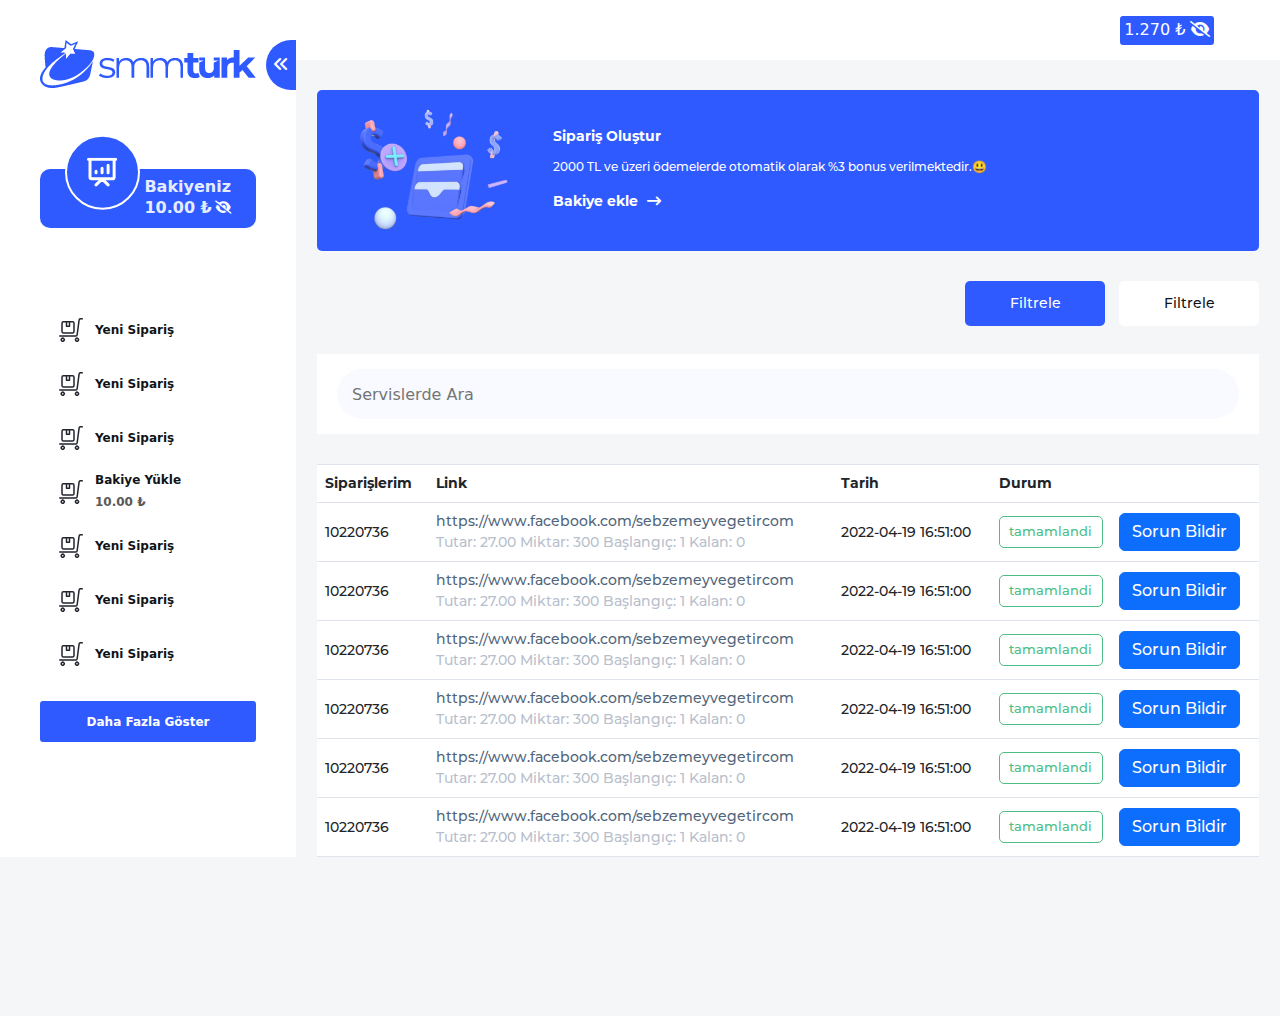
==== dashboard_siparisler.html @ 7749511c "fin" ====
<!DOCTYPE html>
<html lang="en">
<head>
    <meta charset="UTF-8">
    <meta http-equiv="X-UA-Compatible" content="IE=edge">
    <meta name="viewport" content="width=device-width, initial-scale=1.0">
    <title>Document</title>
    <link href="https://cdn.jsdelivr.net/npm/bootstrap@5.2.0-beta1/dist/css/bootstrap.min.css" rel="stylesheet" />
    <link rel="stylesheet" href="assets/css/dashboard.css" />

    
    <link rel="preconnect" href="https://fonts.googleapis.com">
    <link rel="preconnect" href="https://fonts.gstatic.com" crossorigin>
    <link href="https://fonts.googleapis.com/css2?family=Montserrat:wght@100;400;500;600;700&display=swap" rel="stylesheet">

    <link rel="stylesheet" href="https://cdnjs.cloudflare.com/ajax/libs/font-awesome/6.1.1/css/all.min.css">
</head>
<body>
    <main>
        <div class="sidebar">
            <div class="logoDiv">
              <div class="imgDiv">
                <img class="bigLogo" src="./assets/img/Group 627.png" />
                <img class="smallLogo sidebarHidden" src="./assets/img/Path 2943.png">
              </div>
              <div>
                <button class="closeOpenSidebarBTN"><i class="fa-solid fa-angles-left"></i></button>
              </div>
            </div>
            <div class="sidebarContent">
              <div class="balance">
                <div class="icon">
                  <svg
                    xmlns="http://www.w3.org/2000/svg"
                    width="30.154"
                    height="29.267"
                    viewBox="0 0 30.154 29.267"
                  >
                    <path
                      id="svg8"
                      d="M10.543,17.577V16.069m6.034,1.509V13.051m6.034,4.526V10.034M10.543,29.646l6.034-6.034,6.034,6.034M3,4H30.154M4.509,4H28.646V22.1a1.509,1.509,0,0,1-1.509,1.509H6.017A1.509,1.509,0,0,1,4.509,22.1Z"
                      transform="translate(-1.5 -2.5)"
                      fill="none"
                      stroke="#fff"
                      stroke-linecap="round"
                      stroke-linejoin="round"
                      stroke-width="3"
                    />
                  </svg>
                </div>
                <div class="balanceText">
                  <h4>Bakiyeniz</h4>
                  <div class="balanceNumberDiv">
                    <p class="balanceTextMain"><span>10.00</span> ₺</p>
                    <button class="hiddenShowBalanceBTN"><i class="fa-solid fa-eye-slash"></i></button>
                  </div>
                </div>
              </div>
              <div class="sidebarList">
                <ul>
                  <li>
                    <a href="#">
                      <div class="icon">
                        <svg
                          xmlns="http://www.w3.org/2000/svg"
                          width="24"
                          height="24"
                          viewBox="0 0 24 24"
                        >
                          <path
                            id="siparislerim"
                            d="M21.591,22.161a2.249,2.249,0,1,1-3.18,0A2.247,2.247,0,0,1,21.591,22.161Zm-14.25,0a2.249,2.249,0,1,1-3.18,0A2.247,2.247,0,0,1,7.34,22.161ZM19.47,23.22a.751.751,0,1,0,1.148.105l-.087-.105-.1-.086A.751.751,0,0,0,19.47,23.22Zm-14.25,0a.751.751,0,1,0,1.148.105L6.28,23.22l-.1-.086a.751.751,0,0,0-.957.086ZM25.251,2a.75.75,0,0,1,.135,1.488l-.135.012H23.568a.751.751,0,0,0-.719.533l-.026.12-1.91,14.639a2.252,2.252,0,0,1-2.021,1.95l-.21.009H2.75a.75.75,0,0,1-.135-1.488l.135-.012H18.684a.749.749,0,0,0,.717-.533l.027-.12L21.336,3.959a2.253,2.253,0,0,1,2.022-1.95L23.568,2h1.683ZM15.5,5a2.251,2.251,0,0,1,2.25,2.25V15.5a2.251,2.251,0,0,1-2.25,2.25h-9A2.251,2.251,0,0,1,4.25,15.5V7.25A2.251,2.251,0,0,1,6.5,5Zm0,1.5H13.249v3.75a.751.751,0,0,1-.615.738L12.5,11h-3a.75.75,0,0,1-.75-.75V6.5H6.5a.751.751,0,0,0-.738.615L5.75,7.25V15.5a.75.75,0,0,0,.75.75h9a.75.75,0,0,0,.75-.75V7.25A.75.75,0,0,0,15.5,6.5Zm-3.75,0h-1.5v3h1.5Z"
                            transform="translate(-2 -2)"
                            fill="#23252e"
                          />
                        </svg>
                      </div>
                      <div class="text">
                        <p>Yeni Sipariş</p>
                      </div>
                    </a>
                  </li>
                  <li>
                    <a href="#">
                      <div class="icon">
                        <svg
                          xmlns="http://www.w3.org/2000/svg"
                          width="24"
                          height="24"
                          viewBox="0 0 24 24"
                        >
                          <path
                            id="siparislerim"
                            d="M21.591,22.161a2.249,2.249,0,1,1-3.18,0A2.247,2.247,0,0,1,21.591,22.161Zm-14.25,0a2.249,2.249,0,1,1-3.18,0A2.247,2.247,0,0,1,7.34,22.161ZM19.47,23.22a.751.751,0,1,0,1.148.105l-.087-.105-.1-.086A.751.751,0,0,0,19.47,23.22Zm-14.25,0a.751.751,0,1,0,1.148.105L6.28,23.22l-.1-.086a.751.751,0,0,0-.957.086ZM25.251,2a.75.75,0,0,1,.135,1.488l-.135.012H23.568a.751.751,0,0,0-.719.533l-.026.12-1.91,14.639a2.252,2.252,0,0,1-2.021,1.95l-.21.009H2.75a.75.75,0,0,1-.135-1.488l.135-.012H18.684a.749.749,0,0,0,.717-.533l.027-.12L21.336,3.959a2.253,2.253,0,0,1,2.022-1.95L23.568,2h1.683ZM15.5,5a2.251,2.251,0,0,1,2.25,2.25V15.5a2.251,2.251,0,0,1-2.25,2.25h-9A2.251,2.251,0,0,1,4.25,15.5V7.25A2.251,2.251,0,0,1,6.5,5Zm0,1.5H13.249v3.75a.751.751,0,0,1-.615.738L12.5,11h-3a.75.75,0,0,1-.75-.75V6.5H6.5a.751.751,0,0,0-.738.615L5.75,7.25V15.5a.75.75,0,0,0,.75.75h9a.75.75,0,0,0,.75-.75V7.25A.75.75,0,0,0,15.5,6.5Zm-3.75,0h-1.5v3h1.5Z"
                            transform="translate(-2 -2)"
                            fill="#23252e"
                          />
                        </svg>
                      </div>
                      <div class="text">
                        <p>Yeni Sipariş</p>
                      </div>
                    </a>
                  </li>
                  <li>
                    <a href="#">
                      <div class="icon">
                        <svg
                          xmlns="http://www.w3.org/2000/svg"
                          width="24"
                          height="24"
                          viewBox="0 0 24 24"
                        >
                          <path
                            id="siparislerim"
                            d="M21.591,22.161a2.249,2.249,0,1,1-3.18,0A2.247,2.247,0,0,1,21.591,22.161Zm-14.25,0a2.249,2.249,0,1,1-3.18,0A2.247,2.247,0,0,1,7.34,22.161ZM19.47,23.22a.751.751,0,1,0,1.148.105l-.087-.105-.1-.086A.751.751,0,0,0,19.47,23.22Zm-14.25,0a.751.751,0,1,0,1.148.105L6.28,23.22l-.1-.086a.751.751,0,0,0-.957.086ZM25.251,2a.75.75,0,0,1,.135,1.488l-.135.012H23.568a.751.751,0,0,0-.719.533l-.026.12-1.91,14.639a2.252,2.252,0,0,1-2.021,1.95l-.21.009H2.75a.75.75,0,0,1-.135-1.488l.135-.012H18.684a.749.749,0,0,0,.717-.533l.027-.12L21.336,3.959a2.253,2.253,0,0,1,2.022-1.95L23.568,2h1.683ZM15.5,5a2.251,2.251,0,0,1,2.25,2.25V15.5a2.251,2.251,0,0,1-2.25,2.25h-9A2.251,2.251,0,0,1,4.25,15.5V7.25A2.251,2.251,0,0,1,6.5,5Zm0,1.5H13.249v3.75a.751.751,0,0,1-.615.738L12.5,11h-3a.75.75,0,0,1-.75-.75V6.5H6.5a.751.751,0,0,0-.738.615L5.75,7.25V15.5a.75.75,0,0,0,.75.75h9a.75.75,0,0,0,.75-.75V7.25A.75.75,0,0,0,15.5,6.5Zm-3.75,0h-1.5v3h1.5Z"
                            transform="translate(-2 -2)"
                            fill="#23252e"
                          />
                        </svg>
                      </div>
                      <div class="text">
                        <p>Yeni Sipariş</p>
                      </div>
                    </a>
                  </li>
                  <li>
                    <a href="#">
                      <div class="icon">
                        <svg
                          xmlns="http://www.w3.org/2000/svg"
                          width="24"
                          height="24"
                          viewBox="0 0 24 24"
                        >
                          <path
                            id="siparislerim"
                            d="M21.591,22.161a2.249,2.249,0,1,1-3.18,0A2.247,2.247,0,0,1,21.591,22.161Zm-14.25,0a2.249,2.249,0,1,1-3.18,0A2.247,2.247,0,0,1,7.34,22.161ZM19.47,23.22a.751.751,0,1,0,1.148.105l-.087-.105-.1-.086A.751.751,0,0,0,19.47,23.22Zm-14.25,0a.751.751,0,1,0,1.148.105L6.28,23.22l-.1-.086a.751.751,0,0,0-.957.086ZM25.251,2a.75.75,0,0,1,.135,1.488l-.135.012H23.568a.751.751,0,0,0-.719.533l-.026.12-1.91,14.639a2.252,2.252,0,0,1-2.021,1.95l-.21.009H2.75a.75.75,0,0,1-.135-1.488l.135-.012H18.684a.749.749,0,0,0,.717-.533l.027-.12L21.336,3.959a2.253,2.253,0,0,1,2.022-1.95L23.568,2h1.683ZM15.5,5a2.251,2.251,0,0,1,2.25,2.25V15.5a2.251,2.251,0,0,1-2.25,2.25h-9A2.251,2.251,0,0,1,4.25,15.5V7.25A2.251,2.251,0,0,1,6.5,5Zm0,1.5H13.249v3.75a.751.751,0,0,1-.615.738L12.5,11h-3a.75.75,0,0,1-.75-.75V6.5H6.5a.751.751,0,0,0-.738.615L5.75,7.25V15.5a.75.75,0,0,0,.75.75h9a.75.75,0,0,0,.75-.75V7.25A.75.75,0,0,0,15.5,6.5Zm-3.75,0h-1.5v3h1.5Z"
                            transform="translate(-2 -2)"
                            fill="#23252e"
                          />
                        </svg>
                      </div>
                      <div class="text">
                        <p>Bakiye Yükle</p>
                        <span>10.00 ₺</span>
                      </div>
                    </a>
                  </li>
                  <li>
                    <a href="#">
                      <div class="icon">
                        <svg
                          xmlns="http://www.w3.org/2000/svg"
                          width="24"
                          height="24"
                          viewBox="0 0 24 24"
                        >
                          <path
                            id="siparislerim"
                            d="M21.591,22.161a2.249,2.249,0,1,1-3.18,0A2.247,2.247,0,0,1,21.591,22.161Zm-14.25,0a2.249,2.249,0,1,1-3.18,0A2.247,2.247,0,0,1,7.34,22.161ZM19.47,23.22a.751.751,0,1,0,1.148.105l-.087-.105-.1-.086A.751.751,0,0,0,19.47,23.22Zm-14.25,0a.751.751,0,1,0,1.148.105L6.28,23.22l-.1-.086a.751.751,0,0,0-.957.086ZM25.251,2a.75.75,0,0,1,.135,1.488l-.135.012H23.568a.751.751,0,0,0-.719.533l-.026.12-1.91,14.639a2.252,2.252,0,0,1-2.021,1.95l-.21.009H2.75a.75.75,0,0,1-.135-1.488l.135-.012H18.684a.749.749,0,0,0,.717-.533l.027-.12L21.336,3.959a2.253,2.253,0,0,1,2.022-1.95L23.568,2h1.683ZM15.5,5a2.251,2.251,0,0,1,2.25,2.25V15.5a2.251,2.251,0,0,1-2.25,2.25h-9A2.251,2.251,0,0,1,4.25,15.5V7.25A2.251,2.251,0,0,1,6.5,5Zm0,1.5H13.249v3.75a.751.751,0,0,1-.615.738L12.5,11h-3a.75.75,0,0,1-.75-.75V6.5H6.5a.751.751,0,0,0-.738.615L5.75,7.25V15.5a.75.75,0,0,0,.75.75h9a.75.75,0,0,0,.75-.75V7.25A.75.75,0,0,0,15.5,6.5Zm-3.75,0h-1.5v3h1.5Z"
                            transform="translate(-2 -2)"
                            fill="#23252e"
                          />
                        </svg>
                      </div>
                      <div class="text">
                        <p>Yeni Sipariş</p>
                      </div>
                    </a>
                  </li>
                  <li>
                    <a href="#">
                      <div class="icon">
                        <svg
                          xmlns="http://www.w3.org/2000/svg"
                          width="24"
                          height="24"
                          viewBox="0 0 24 24"
                        >
                          <path
                            id="siparislerim"
                            d="M21.591,22.161a2.249,2.249,0,1,1-3.18,0A2.247,2.247,0,0,1,21.591,22.161Zm-14.25,0a2.249,2.249,0,1,1-3.18,0A2.247,2.247,0,0,1,7.34,22.161ZM19.47,23.22a.751.751,0,1,0,1.148.105l-.087-.105-.1-.086A.751.751,0,0,0,19.47,23.22Zm-14.25,0a.751.751,0,1,0,1.148.105L6.28,23.22l-.1-.086a.751.751,0,0,0-.957.086ZM25.251,2a.75.75,0,0,1,.135,1.488l-.135.012H23.568a.751.751,0,0,0-.719.533l-.026.12-1.91,14.639a2.252,2.252,0,0,1-2.021,1.95l-.21.009H2.75a.75.75,0,0,1-.135-1.488l.135-.012H18.684a.749.749,0,0,0,.717-.533l.027-.12L21.336,3.959a2.253,2.253,0,0,1,2.022-1.95L23.568,2h1.683ZM15.5,5a2.251,2.251,0,0,1,2.25,2.25V15.5a2.251,2.251,0,0,1-2.25,2.25h-9A2.251,2.251,0,0,1,4.25,15.5V7.25A2.251,2.251,0,0,1,6.5,5Zm0,1.5H13.249v3.75a.751.751,0,0,1-.615.738L12.5,11h-3a.75.75,0,0,1-.75-.75V6.5H6.5a.751.751,0,0,0-.738.615L5.75,7.25V15.5a.75.75,0,0,0,.75.75h9a.75.75,0,0,0,.75-.75V7.25A.75.75,0,0,0,15.5,6.5Zm-3.75,0h-1.5v3h1.5Z"
                            transform="translate(-2 -2)"
                            fill="#23252e"
                          />
                        </svg>
                      </div>
                      <div class="text">
                        <p>Yeni Sipariş</p>
                      </div>
                    </a>
                  </li>
                  <li>
                    <a href="#">
                      <div class="icon">
                        <svg
                          xmlns="http://www.w3.org/2000/svg"
                          width="24"
                          height="24"
                          viewBox="0 0 24 24"
                        >
                          <path
                            id="siparislerim"
                            d="M21.591,22.161a2.249,2.249,0,1,1-3.18,0A2.247,2.247,0,0,1,21.591,22.161Zm-14.25,0a2.249,2.249,0,1,1-3.18,0A2.247,2.247,0,0,1,7.34,22.161ZM19.47,23.22a.751.751,0,1,0,1.148.105l-.087-.105-.1-.086A.751.751,0,0,0,19.47,23.22Zm-14.25,0a.751.751,0,1,0,1.148.105L6.28,23.22l-.1-.086a.751.751,0,0,0-.957.086ZM25.251,2a.75.75,0,0,1,.135,1.488l-.135.012H23.568a.751.751,0,0,0-.719.533l-.026.12-1.91,14.639a2.252,2.252,0,0,1-2.021,1.95l-.21.009H2.75a.75.75,0,0,1-.135-1.488l.135-.012H18.684a.749.749,0,0,0,.717-.533l.027-.12L21.336,3.959a2.253,2.253,0,0,1,2.022-1.95L23.568,2h1.683ZM15.5,5a2.251,2.251,0,0,1,2.25,2.25V15.5a2.251,2.251,0,0,1-2.25,2.25h-9A2.251,2.251,0,0,1,4.25,15.5V7.25A2.251,2.251,0,0,1,6.5,5Zm0,1.5H13.249v3.75a.751.751,0,0,1-.615.738L12.5,11h-3a.75.75,0,0,1-.75-.75V6.5H6.5a.751.751,0,0,0-.738.615L5.75,7.25V15.5a.75.75,0,0,0,.75.75h9a.75.75,0,0,0,.75-.75V7.25A.75.75,0,0,0,15.5,6.5Zm-3.75,0h-1.5v3h1.5Z"
                            transform="translate(-2 -2)"
                            fill="#23252e"
                          />
                        </svg>
                      </div>
                      <div class="text">
                        <p>Yeni Sipariş</p>
                      </div>
                    </a>
                  </li>
                </ul>
              </div>
              <div class="showMore">
                <button class="showMoreBTN">Daha Fazla Göster</button>
                <div class="showMoreList hidden">
                  <ul>
                    <li>
                      <a href="#">
                        <div class="icon">
                          <svg
                            xmlns="http://www.w3.org/2000/svg"
                            width="24"
                            height="24"
                            viewBox="0 0 24 24"
                          >
                            <path
                              id="sattiklarim"
                              d="M23.75,2A2.251,2.251,0,0,1,26,4.25v19.5A2.251,2.251,0,0,1,23.75,26H4.25A2.251,2.251,0,0,1,2,23.75V4.25A2.251,2.251,0,0,1,4.25,2Zm0,1.5H4.25a.75.75,0,0,0-.75.75v19.5a.75.75,0,0,0,.75.75h19.5a.75.75,0,0,0,.75-.75V4.25A.75.75,0,0,0,23.75,3.5Zm-3,16.5a.776.776,0,0,1,.75.8.788.788,0,0,1-.615.788l-.135.013H7.25a.778.778,0,0,1-.75-.8.786.786,0,0,1,.615-.786L7.25,20ZM10.3,7.25a.8.8,0,0,1,.75.489l1.98,1.98a.75.75,0,0,1-.955,1.148l-.1-.085-.87-.873V16.25a.775.775,0,0,1-.8.75.786.786,0,0,1-.786-.615L9.5,16.25V9.809l-.969.972a.751.751,0,0,1-.957.086l-.105-.086a.751.751,0,0,1-.086-.957l.086-.105,2.25-2.25a.756.756,0,0,1,.564-.219Zm7.5,0a.8.8,0,0,1,.75.489l1.98,1.98a.75.75,0,0,1-.955,1.148l-.1-.085-.87-.873V16.25a.775.775,0,0,1-.8.75.786.786,0,0,1-.786-.615L17,16.25V9.809l-.969.972a.751.751,0,0,1-.957.086l-.1-.086a.751.751,0,0,1-.086-.957l.086-.105,2.25-2.25a.756.756,0,0,1,.564-.219Z"
                              transform="translate(-2 -2)"
                              fill="#c8ccda"
                            />
                          </svg>
                        </div>
                        <div class="text">
                          <p>Gösterge Paneli</p>
                        </div>
                      </a>
                    </li>
                    <li>
                      <a href="#">
                        <div class="icon">
                          <svg
                            xmlns="http://www.w3.org/2000/svg"
                            width="24"
                            height="24"
                            viewBox="0 0 24 24"
                          >
                            <path
                              id="sattiklarim"
                              d="M23.75,2A2.251,2.251,0,0,1,26,4.25v19.5A2.251,2.251,0,0,1,23.75,26H4.25A2.251,2.251,0,0,1,2,23.75V4.25A2.251,2.251,0,0,1,4.25,2Zm0,1.5H4.25a.75.75,0,0,0-.75.75v19.5a.75.75,0,0,0,.75.75h19.5a.75.75,0,0,0,.75-.75V4.25A.75.75,0,0,0,23.75,3.5Zm-3,16.5a.776.776,0,0,1,.75.8.788.788,0,0,1-.615.788l-.135.013H7.25a.778.778,0,0,1-.75-.8.786.786,0,0,1,.615-.786L7.25,20ZM10.3,7.25a.8.8,0,0,1,.75.489l1.98,1.98a.75.75,0,0,1-.955,1.148l-.1-.085-.87-.873V16.25a.775.775,0,0,1-.8.75.786.786,0,0,1-.786-.615L9.5,16.25V9.809l-.969.972a.751.751,0,0,1-.957.086l-.105-.086a.751.751,0,0,1-.086-.957l.086-.105,2.25-2.25a.756.756,0,0,1,.564-.219Zm7.5,0a.8.8,0,0,1,.75.489l1.98,1.98a.75.75,0,0,1-.955,1.148l-.1-.085-.87-.873V16.25a.775.775,0,0,1-.8.75.786.786,0,0,1-.786-.615L17,16.25V9.809l-.969.972a.751.751,0,0,1-.957.086l-.1-.086a.751.751,0,0,1-.086-.957l.086-.105,2.25-2.25a.756.756,0,0,1,.564-.219Z"
                              transform="translate(-2 -2)"
                              fill="#c8ccda"
                            />
                          </svg>
                        </div>
                        <div class="text">
                          <p>Gösterge Paneli</p>
                        </div>
                      </a>
                    </li>
                    <li>
                      <a href="#">
                        <div class="icon">
                          <svg
                            xmlns="http://www.w3.org/2000/svg"
                            width="24"
                            height="24"
                            viewBox="0 0 24 24"
                          >
                            <path
                              id="sattiklarim"
                              d="M23.75,2A2.251,2.251,0,0,1,26,4.25v19.5A2.251,2.251,0,0,1,23.75,26H4.25A2.251,2.251,0,0,1,2,23.75V4.25A2.251,2.251,0,0,1,4.25,2Zm0,1.5H4.25a.75.75,0,0,0-.75.75v19.5a.75.75,0,0,0,.75.75h19.5a.75.75,0,0,0,.75-.75V4.25A.75.75,0,0,0,23.75,3.5Zm-3,16.5a.776.776,0,0,1,.75.8.788.788,0,0,1-.615.788l-.135.013H7.25a.778.778,0,0,1-.75-.8.786.786,0,0,1,.615-.786L7.25,20ZM10.3,7.25a.8.8,0,0,1,.75.489l1.98,1.98a.75.75,0,0,1-.955,1.148l-.1-.085-.87-.873V16.25a.775.775,0,0,1-.8.75.786.786,0,0,1-.786-.615L9.5,16.25V9.809l-.969.972a.751.751,0,0,1-.957.086l-.105-.086a.751.751,0,0,1-.086-.957l.086-.105,2.25-2.25a.756.756,0,0,1,.564-.219Zm7.5,0a.8.8,0,0,1,.75.489l1.98,1.98a.75.75,0,0,1-.955,1.148l-.1-.085-.87-.873V16.25a.775.775,0,0,1-.8.75.786.786,0,0,1-.786-.615L17,16.25V9.809l-.969.972a.751.751,0,0,1-.957.086l-.1-.086a.751.751,0,0,1-.086-.957l.086-.105,2.25-2.25a.756.756,0,0,1,.564-.219Z"
                              transform="translate(-2 -2)"
                              fill="#c8ccda"
                            />
                          </svg>
                        </div>
                        <div class="text">
                          <p>Gösterge Paneli</p>
                        </div>
                      </a>
                    </li>
                    <li>
                      <a href="#">
                        <div class="icon">
                          <svg
                            xmlns="http://www.w3.org/2000/svg"
                            width="24"
                            height="24"
                            viewBox="0 0 24 24"
                          >
                            <path
                              id="sattiklarim"
                              d="M23.75,2A2.251,2.251,0,0,1,26,4.25v19.5A2.251,2.251,0,0,1,23.75,26H4.25A2.251,2.251,0,0,1,2,23.75V4.25A2.251,2.251,0,0,1,4.25,2Zm0,1.5H4.25a.75.75,0,0,0-.75.75v19.5a.75.75,0,0,0,.75.75h19.5a.75.75,0,0,0,.75-.75V4.25A.75.75,0,0,0,23.75,3.5Zm-3,16.5a.776.776,0,0,1,.75.8.788.788,0,0,1-.615.788l-.135.013H7.25a.778.778,0,0,1-.75-.8.786.786,0,0,1,.615-.786L7.25,20ZM10.3,7.25a.8.8,0,0,1,.75.489l1.98,1.98a.75.75,0,0,1-.955,1.148l-.1-.085-.87-.873V16.25a.775.775,0,0,1-.8.75.786.786,0,0,1-.786-.615L9.5,16.25V9.809l-.969.972a.751.751,0,0,1-.957.086l-.105-.086a.751.751,0,0,1-.086-.957l.086-.105,2.25-2.25a.756.756,0,0,1,.564-.219Zm7.5,0a.8.8,0,0,1,.75.489l1.98,1.98a.75.75,0,0,1-.955,1.148l-.1-.085-.87-.873V16.25a.775.775,0,0,1-.8.75.786.786,0,0,1-.786-.615L17,16.25V9.809l-.969.972a.751.751,0,0,1-.957.086l-.1-.086a.751.751,0,0,1-.086-.957l.086-.105,2.25-2.25a.756.756,0,0,1,.564-.219Z"
                              transform="translate(-2 -2)"
                              fill="#c8ccda"
                            />
                          </svg>
                        </div>
                        <div class="text">
                          <p>Gösterge Paneli</p>
                        </div>
                      </a>
                    </li>
                    <li>
                      <a href="#">
                        <div class="icon">
                          <svg
                            xmlns="http://www.w3.org/2000/svg"
                            width="24"
                            height="24"
                            viewBox="0 0 24 24"
                          >
                            <path
                              id="sattiklarim"
                              d="M23.75,2A2.251,2.251,0,0,1,26,4.25v19.5A2.251,2.251,0,0,1,23.75,26H4.25A2.251,2.251,0,0,1,2,23.75V4.25A2.251,2.251,0,0,1,4.25,2Zm0,1.5H4.25a.75.75,0,0,0-.75.75v19.5a.75.75,0,0,0,.75.75h19.5a.75.75,0,0,0,.75-.75V4.25A.75.75,0,0,0,23.75,3.5Zm-3,16.5a.776.776,0,0,1,.75.8.788.788,0,0,1-.615.788l-.135.013H7.25a.778.778,0,0,1-.75-.8.786.786,0,0,1,.615-.786L7.25,20ZM10.3,7.25a.8.8,0,0,1,.75.489l1.98,1.98a.75.75,0,0,1-.955,1.148l-.1-.085-.87-.873V16.25a.775.775,0,0,1-.8.75.786.786,0,0,1-.786-.615L9.5,16.25V9.809l-.969.972a.751.751,0,0,1-.957.086l-.105-.086a.751.751,0,0,1-.086-.957l.086-.105,2.25-2.25a.756.756,0,0,1,.564-.219Zm7.5,0a.8.8,0,0,1,.75.489l1.98,1.98a.75.75,0,0,1-.955,1.148l-.1-.085-.87-.873V16.25a.775.775,0,0,1-.8.75.786.786,0,0,1-.786-.615L17,16.25V9.809l-.969.972a.751.751,0,0,1-.957.086l-.1-.086a.751.751,0,0,1-.086-.957l.086-.105,2.25-2.25a.756.756,0,0,1,.564-.219Z"
                              transform="translate(-2 -2)"
                              fill="#c8ccda"
                            />
                          </svg>
                        </div>
                        <div class="text">
                          <p>Gösterge Paneli</p>
                        </div>
                      </a>
                    </li>
                    <li>
                      <a href="#">
                        <div class="icon">
                          <svg
                            xmlns="http://www.w3.org/2000/svg"
                            width="24"
                            height="24"
                            viewBox="0 0 24 24"
                          >
                            <path
                              id="sattiklarim"
                              d="M23.75,2A2.251,2.251,0,0,1,26,4.25v19.5A2.251,2.251,0,0,1,23.75,26H4.25A2.251,2.251,0,0,1,2,23.75V4.25A2.251,2.251,0,0,1,4.25,2Zm0,1.5H4.25a.75.75,0,0,0-.75.75v19.5a.75.75,0,0,0,.75.75h19.5a.75.75,0,0,0,.75-.75V4.25A.75.75,0,0,0,23.75,3.5Zm-3,16.5a.776.776,0,0,1,.75.8.788.788,0,0,1-.615.788l-.135.013H7.25a.778.778,0,0,1-.75-.8.786.786,0,0,1,.615-.786L7.25,20ZM10.3,7.25a.8.8,0,0,1,.75.489l1.98,1.98a.75.75,0,0,1-.955,1.148l-.1-.085-.87-.873V16.25a.775.775,0,0,1-.8.75.786.786,0,0,1-.786-.615L9.5,16.25V9.809l-.969.972a.751.751,0,0,1-.957.086l-.105-.086a.751.751,0,0,1-.086-.957l.086-.105,2.25-2.25a.756.756,0,0,1,.564-.219Zm7.5,0a.8.8,0,0,1,.75.489l1.98,1.98a.75.75,0,0,1-.955,1.148l-.1-.085-.87-.873V16.25a.775.775,0,0,1-.8.75.786.786,0,0,1-.786-.615L17,16.25V9.809l-.969.972a.751.751,0,0,1-.957.086l-.1-.086a.751.751,0,0,1-.086-.957l.086-.105,2.25-2.25a.756.756,0,0,1,.564-.219Z"
                              transform="translate(-2 -2)"
                              fill="#c8ccda"
                            />
                          </svg>
                        </div>
                        <div class="text">
                          <p>Gösterge Paneli</p>
                        </div>
                      </a>
                    </li>
                  </ul>
                </div>
              </div>
            </div>
          </div>
        <section class="mainSection ordersPage">
            <div class="dashboardHeader">
                <div class="balanceDiv">
                    <p> <span>1.270</span> ₺ </p>
                    <button class="hiddenShowBalanceBTN"><i class="fa-solid fa-eye-slash"></i></button>
                </div>
                <div>
                    <button><i class="fa-regular fa-sun-bright"></i></button>
                </div>
                <div>
                    <button><i class="fa-light fa-bell"></i></button>
                </div>
                <div>
                    <button><i class="fa-light fa-bars"></i></button>
                </div>
                <div>
                    <button><i class="fa-light fa-user"></i></button>
                </div>
            </div>
            
            <div class="contents oneContent">
                <div class="dashboardTop">
                    <div class="image">
                        <img src="assets/img/11.png" alt="">
                    </div>
                    <div class="textContent">
                        <h4>Sipariş Oluştur</h4>
                        <p>2000 TL ve üzeri ödemelerde otomatik olarak %3 bonus verilmektedir.😃</p>
                        <a href="#">Bakiye ekle <i class="fa-solid fa-arrow-right-long"></i></a>
                    </div>
                </div>
                <div class="filterDiv">
                    <button>Filtrele</button>
                    <button>Filtrele</button>
                </div>
                <div class="searchMainDiv">
                    <div class="searchDiv">
                        <input type="text" placeholder="Servislerde Ara">
                    </div>
                </div>

                <div class="tableContents">
                    

                        <table>
                        <tr>
                            <th>Siparişlerim</th>
                            <th>Link</th>
                            <th>Tarih</th>
                            <th>Durum</th>
                        </tr>
                        <tr>
                            <td>10220736</td>
                            <td>
                                <a href="#">https://www.facebook.com/sebzemeyvegetircom</a>
                                <span>Tutar: 27.00 Miktar: 300 Başlangıç: 1 Kalan: 0</span>
                            </td>
                            <td>2022-04-19 16:51:00</td>
                            <td>
                                <div class="durum">
                                    <p>tamamlandi</p>
                                </div>
                            </td>
                            <td>
                                <div class="problemDiv">
                                    <button class="btn btn-primary problemBTN">Sorun Bildir</button>
                                    <div class="drowdownContent">
                                        <ul>
                                            <li>
                                                <button>
                                                    Yeniden gönder
                                                </button>
                                            </li>
                                            <li>
                                                <button>
                                                    Yeniden gönder
                                                </button>
                                            </li>
                                            <li>
                                                <button>
                                                    Yeniden gönder
                                                </button>
                                            </li>
                                            <li>
                                                <button>
                                                    Yeniden gönder
                                                </button>
                                            </li>
                                            <li>
                                                <button>
                                                    Yeniden gönder
                                                </button>
                                            </li>
                                            <li>
                                                <button>
                                                    Yeniden gönder
                                                </button>
                                            </li>
                                        </ul>
                                    </div>
                                </div>
                            </td>
                        </tr>
                        <tr>
                            <td>10220736</td>
                            <td>
                                <a href="#">https://www.facebook.com/sebzemeyvegetircom</a>
                                <span>Tutar: 27.00 Miktar: 300 Başlangıç: 1 Kalan: 0</span>
                            </td>
                            <td>2022-04-19 16:51:00</td>
                            <td>
                                <div class="durum">
                                    <p>tamamlandi</p>
                                </div>
                            </td>
                            <td>
                                <div class="problemDiv">
                                    <button class="btn btn-primary problemBTN">Sorun Bildir</button>
                                    <div class="drowdownContent">
                                        <ul>
                                            <li>
                                                <button>
                                                    Yeniden gönder
                                                </button>
                                            </li>
                                            <li>
                                                <button>
                                                    Yeniden gönder
                                                </button>
                                            </li>
                                            <li>
                                                <button>
                                                    Yeniden gönder
                                                </button>
                                            </li>
                                            <li>
                                                <button>
                                                    Yeniden gönder
                                                </button>
                                            </li>
                                            <li>
                                                <button>
                                                    Yeniden gönder
                                                </button>
                                            </li>
                                            <li>
                                                <button>
                                                    Yeniden gönder
                                                </button>
                                            </li>
                                        </ul>
                                    </div>
                                </div>
                            </td>
                        </tr>
                        <tr>
                            <td>10220736</td>
                            <td>
                                <a href="#">https://www.facebook.com/sebzemeyvegetircom</a>
                                <span>Tutar: 27.00 Miktar: 300 Başlangıç: 1 Kalan: 0</span>
                            </td>
                            <td>2022-04-19 16:51:00</td>
                            <td>
                                <div class="durum">
                                    <p>tamamlandi</p>
                                </div>
                            </td>
                            <td>
                                <div class="problemDiv">
                                    <button class="btn btn-primary">Sorun Bildir</button>
                                    <div class="drowdownContent">
                                        <ul>
                                            <li>
                                                <button>
                                                    Yeniden gönder
                                                </button>
                                            </li>
                                            <li>
                                                <button>
                                                    Yeniden gönder
                                                </button>
                                            </li>
                                            <li>
                                                <button>
                                                    Yeniden gönder
                                                </button>
                                            </li>
                                            <li>
                                                <button>
                                                    Yeniden gönder
                                                </button>
                                            </li>
                                            <li>
                                                <button>
                                                    Yeniden gönder
                                                </button>
                                            </li>
                                            <li>
                                                <button>
                                                    Yeniden gönder
                                                </button>
                                            </li>
                                        </ul>
                                    </div>
                                </div>
                            </td>
                        </tr>
                        <tr>
                            <td>10220736</td>
                            <td>
                                <a href="#">https://www.facebook.com/sebzemeyvegetircom</a>
                                <span>Tutar: 27.00 Miktar: 300 Başlangıç: 1 Kalan: 0</span>
                            </td>
                            <td>2022-04-19 16:51:00</td>
                            <td>
                                <div class="durum">
                                    <p>tamamlandi</p>
                                </div>
                            </td>
                            <td>
                                <div class="problemDiv">
                                    <button class="btn btn-primary problemBTN">Sorun Bildir</button>
                                    <div class="drowdownContent">
                                        <ul>
                                            <li>
                                                <button>
                                                    Yeniden gönder
                                                </button>
                                            </li>
                                            <li>
                                                <button>
                                                    Yeniden gönder
                                                </button>
                                            </li>
                                            <li>
                                                <button>
                                                    Yeniden gönder
                                                </button>
                                            </li>
                                            <li>
                                                <button>
                                                    Yeniden gönder
                                                </button>
                                            </li>
                                            <li>
                                                <button>
                                                    Yeniden gönder
                                                </button>
                                            </li>
                                            <li>
                                                <button>
                                                    Yeniden gönder
                                                </button>
                                            </li>
                                        </ul>
                                    </div>
                                </div>
                            </td>
                        </tr>
                        <tr>
                            <td>10220736</td>
                            <td>
                                <a href="#">https://www.facebook.com/sebzemeyvegetircom</a>
                                <span>Tutar: 27.00 Miktar: 300 Başlangıç: 1 Kalan: 0</span>
                            </td>
                            <td>2022-04-19 16:51:00</td>
                            <td>
                                <div class="durum">
                                    <p>tamamlandi</p>
                                </div>
                            </td>
                            <td>
                                <div class="problemDiv">
                                    <button class="btn btn-primary problemBTN">Sorun Bildir</button>
                                    <div class="drowdownContent">
                                        <ul>
                                            <li>
                                                <button>
                                                    Yeniden gönder
                                                </button>
                                            </li>
                                            <li>
                                                <button>
                                                    Yeniden gönder
                                                </button>
                                            </li>
                                            <li>
                                                <button>
                                                    Yeniden gönder
                                                </button>
                                            </li>
                                            <li>
                                                <button>
                                                    Yeniden gönder
                                                </button>
                                            </li>
                                            <li>
                                                <button>
                                                    Yeniden gönder
                                                </button>
                                            </li>
                                            <li>
                                                <button>
                                                    Yeniden gönder
                                                </button>
                                            </li>
                                        </ul>
                                    </div>
                                </div>
                            </td>
                        </tr>
                        <tr>
                            <td>10220736</td>
                            <td>
                                <a href="#">https://www.facebook.com/sebzemeyvegetircom</a>
                                <span>Tutar: 27.00 Miktar: 300 Başlangıç: 1 Kalan: 0</span>
                            </td>
                            <td>2022-04-19 16:51:00</td>
                            <td>
                                <div class="durum">
                                    <p>tamamlandi</p>
                                </div>
                            </td>
                            <td>
                                <div class="problemDiv">
                                    <button class="btn btn-primary problemBTN">Sorun Bildir</button>
                                    <div class="drowdownContent">
                                        <ul>
                                            <li>
                                                <button>
                                                    Yeniden gönder
                                                </button>
                                            </li>
                                            <li>
                                                <button>
                                                    Yeniden gönder
                                                </button>
                                            </li>
                                            <li>
                                                <button>
                                                    Yeniden gönder
                                                </button>
                                            </li>
                                            <li>
                                                <button>
                                                    Yeniden gönder
                                                </button>
                                            </li>
                                            <li>
                                                <button>
                                                    Yeniden gönder
                                                </button>
                                            </li>
                                            <li>
                                                <button>
                                                    Yeniden gönder
                                                </button>
                                            </li>
                                        </ul>
                                    </div>
                                </div>
                            </td>
                        </tr>
                        
                        </table>
                </div>
            </div>
            
        </section>
    </main>



    <script src="assets/js/dashboard.js"></script>
    <script src="https://cdn.jsdelivr.net/npm/bootstrap@5.0.2/dist/js/bootstrap.min.js " integrity="sha384-cVKIPhGWiC2Al4u+LWgxfKTRIcfu0JTxR+EQDz/bgldoEyl4H0zUF0QKbrJ0EcQF " crossorigin="anonymous "></script>


    <script>
        const problemBTN = document.querySelectorAll('.problemBTN');
        const drowdownContent = document.querySelectorAll('.drowdownContent');


        for(let i =0; i < problemBTN.length;i++){
            problemBTN[i].addEventListener('click' , (e) => {
                e.target.parentElement.querySelector(".drowdownContent").classList.toggle('active')

            })
        }
    </script>
  </body>
</html>
---- assets/css/dashboard.css ----
@font-face {
    font-family: Montserrat light;
    src: url(../fonts/Montserrat/Montserrat-Light.otf)
}

@font-face {
    font-family: Montserrat bold;
    src: url(../fonts/Montserrat/Montserrat-Bold.otf);
}

@font-face {
    font-family: Montserrat regular;
    src: url(../fonts/Montserrat/Montserrat-Regular.otf);
}

@font-face {
    font-family: Montserrat medium;
    src: url(../fonts/Montserrat/Montserrat-Medium.otf);
}

@font-face {
    font-family: Socialize;
    src: url(../fonts/Socialize/Socialize.ttf);
}

* {
    margin: 0;
    padding: 0;
    box-sizing: border-box;
    outline: none;
    border: none;
    list-style: none;
}

:root {
    --first-color: #213FB2;
    --second-color: #fff;
    --three-color: #000;
    --four-color: #2F5AFF;
}
body,html {
    position: relative;
    width: 100%;
    overflow-x: hidden;
    height: 100%;
    background: #F5F6F7;
}

a {
    text-decoration: none;
}

h1,
h2,
h3,
h4,
h5,
h6,
ul,
p {
    margin: 0;
    padding: 0;
}
main{
    width: 100%;
    display: flex;
    justify-content: space-between;
}
.mainSection{
    width: 100%;
}
.sidebar{
    width: 300px;
    height:auto;
    background:var(--second-color);
}
.sidebar.sidebarClose{
    width: 90px;
}
.sidebarHidden{
    display: none !important;
}
.sidebar .logoDiv, 
.sidebar .imgDiv{
    width: 100%;
}
.sidebar .imgDiv{
    padding: 40px;
}
.sidebar.sidebarClose .imgDiv{
    padding: 18px;
}
/* .sidebar .imgDiv img{
    width: 100%;
} */
.sidebar .logoDiv{
    position: relative;
}
.sidebar .logoDiv .closeOpenSidebarBTN{
    border: none;
    outline: none;
    background: var(--four-color);
    color: var(--second-color);
    width: 30px;
    height: 50px;
    border-radius: 100px 0 0 100px;
    position: absolute;
    right: 0;
    top: 50%;
    transform: translateY(-50%);
    
}
.sidebar .logoDiv .closeOpenSidebarBTN::before{
    content: "";
    position: absolute;
    top: 0;
    right: 0;
    width: 4px;
    height: 10px;
    background: var(--four-color);
}
.sidebar.sidebarClose .logoDiv .closeOpenSidebarBTN{

    position: absolute;
    right: -30px;
    top: 50%;
    transform: translateY(-50%) rotate(180deg);
}
.sidebar .sidebarContent{
    padding: 40px;
}
.sidebar.sidebarClose .sidebarContent{
    padding: 14px;
}
.sidebar .sidebarContent .balance{
    width: 100%;
    height: 59px;
    border-radius: 10px;
    background:#2F5AFF;
    display:flex;
    align-items: center;
    justify-content: space-between;
    padding: 7px 25px;
}
.sidebar .sidebarContent .balance .icon{
    background:#2F5AFF;
    border: 2px solid var(--second-color);
    height:75px;
    width:75px;
    border-radius:50% ;
    display:flex;
    align-items: center;
    justify-content:center;
    transform:translateY(-35%)
}
.sidebar .sidebarContent .balance .balanceText h4{
    font-size: 16px;
    font-weight: bold;
    color: #E6ECFF;
}
.sidebar .sidebarContent .balance .balanceText div{
    display: flex;
    align-items: center;
    justify-content: space-between;
}
.sidebar .sidebarContent .balance .balanceText div p{
    font-size: 16px;
    font-weight: bold;
    color: #E6ECFF;
}
.sidebar .sidebarContent .balance .balanceText div .hiddenShowBalanceBTN{
    background:transparent;
    color: var(--second-color);
    font-size: 13px;
}
.sidebar .sidebarContent .sidebarList{
    margin-top: 75px;
}
.sidebar .sidebarContent .sidebarList ul li{
    height:54px;
    border-radius: 5px;
}
.sidebar .sidebarContent .sidebarList ul li a{
    height:100%;
    border-radius: 5px;
    display: flex;
    align-items: center;
    justify-content: flex-start;
    padding: 16px 19px;
    transition: all 300ms;
}
.sidebar .sidebarContent .sidebarList ul li a:hover{
    background:#E7E7E8;
}
.sidebar .sidebarContent .sidebarList ul li a .icon{
    margin-right: 12px;
}
.sidebar.sidebarClose .sidebarContent .sidebarList ul li a .icon{
    margin: 0;
}
.sidebar .sidebarContent .sidebarList ul li a .text p{
    font-size: 12px;
    font-weight: bold;
    color: #0F1419;
}
.sidebar .sidebarContent .sidebarList ul li a .text span{
    font-size: 12px;
    font-weight: bold;
    color: rgb(91, 88, 88);
}


.sidebar .sidebarContent .showMore .showMoreBTN{
    border: none;
    outline: none;
    width: 100%;
    height: 41px;
    display: flex;
    align-items: center;
    justify-content: center;
    background:#2F5AFF;
    border-radius: 3px;
    color: var(--second-color);
    font-size: 12px;
    font-weight: bold;
    cursor: pointer;
    margin-top: 20px;
}
.sidebar .sidebarContent .showMore  .showMoreList{
    margin-top: 18px;
    background: #F5F6F7;
    border-radius: 5px;
    padding: 14px 19px;
}
.sidebar .sidebarContent .showMore  .showMoreList.hidden{
    display: none;
}
.sidebar .sidebarContent .showMore  .showMoreList ul li a {
    display: flex;
    align-items:center;
    justify-content: flex-start;
    padding: 10px 0;
    transition: all 300ms;
}
.sidebar.sidebarClose .sidebarContent .showMore  .showMoreList ul li a{
    padding: 10px 0px;
    justify-content: center;
}

.sidebar .sidebarContent .showMore  .showMoreList ul li a .icon{
    margin-right: 12px;
}
.sidebar .sidebarContent .showMore  .showMoreList ul li a .icon path {
    fill: black;
}
.sidebar.sidebarClose .sidebarContent .showMore  .showMoreList ul li a .icon{
    margin: 0;
}
.sidebar .sidebarContent .showMore  .showMoreList ul li a .text p{
    font-size: 12px;
    font-weight: bold;
    color: black;
}
/* mainSection */
.mainSection .dashboardHeader{
    display: flex;
    align-items: center;
    justify-content: flex-end;
    width: 100%;
    height: 60px;
    background: var(--second-color);
    padding: 0 21px;
}
.mainSection .dashboardHeader div{
    display: flex;
    align-items: center;
    justify-content: center;
    margin: 0 5px;
}
.mainSection .dashboardHeader div button{
    background: transparent;
    border: none;
    outline: none;
}
.mainSection .dashboardHeader div.balanceDiv{
    background-color: var(--four-color);
    color: var(--second-color);
    border-radius: 3px;
    width: 94px;
    height: 29px;
    justify-content: space-evenly;
}
.mainSection .dashboardHeader div.balanceDiv button{
    color: var(--second-color);
}

.mainSection .contents{
    padding: 0 21px;
}
.mainSection .contents .informationsAboutUser{
    margin: 10px 0;
}
.mainSection .contents .informationsAboutUser .colDiv{
    padding: 0 5px;
}
.mainSection .contents .informationsAboutUser .infoDiv{
    display: flex;
    align-items: center;
    justify-content: space-between;
    background: var(--second-color);
    height: 76px;
    margin: 10px 0;
    border-radius: 5px;
    padding: 20px 30px;
}
.mainSection .contents .informationsAboutUser .infoDiv i{
    font-size: 25px;
}

.mainSection .contents .allServices{
    background: var(--second-color);
    padding: 20px 15px;
    border-radius: 5px;
}
.mainSection .contents .allServices .headerCol{
    display: flex;
    align-items: center;
    justify-content: space-between;
    margin-bottom: 40px;
}
.mainSection .contents .allServices .headerCol h3{
    font-size: 16px;
    font-family: Montserrat bold;
    font-weight: bold;
    color: #292C36;
}
.mainSection .contents .allServices .headerCol  p{
    font-size: 14px;
    font-family: Montserrat regular;
    text-align: end;
    color: #CCD0D8;
}
.mainSection .contents .allServices .col-lg-4{
    margin: 10px 0;
}
.mainSection .contents .allServices .cardContent{
    background-color: #F2F5FB;
    border-radius: 10px;
}
.mainSection .contents .allServices .cardContent .cardHeader{
    border-bottom: 1px solid #000000;
    padding: 24px 23px;
}
.mainSection .contents .allServices .cardContent .cardHeader h5{
    font-size: 14px;
    font-family: Montserrat bold;
    font-weight: bold;
    color: #52667B;
}

.mainSection .contents .allServices .cardContent .contents{
    display: flex;
    align-items: center;
    justify-content: center;
    flex-direction: column;
    padding: 20px;
}
.mainSection .contents .allServices .cardContent .contents p{
    color: #52667B;
    font-size: 12px;
    font-family: Montserrat bold;
    font-weight: bold;

}
.mainSection .contents .allServices .cardContent .contents img{
    max-width: 150px;
    max-height: 125px;
    margin: 15px 0 10px 0 ;
}
.mainSection .contents .allServices .cardContent .contents .BTN{
    display: flex;
    align-items: center;
    justify-content: center;
    width: 100%;
    height: 40px;
    margin: 5px 0;
}
.mainSection .contents .allServices .cardContent .contents .BTN.showDetails{
    color: #4EBE86;
    background: rgba(78, 190, 134, 0.2);
}
.mainSection .contents .allServices .cardContent .contents .BTN.subscribe{
    color: #2F5AFF;
    background: rgba(47, 90, 255, 0.2);
}
.mainSection .contents .allServices .cardContent .contents .BTN.unsubscribe{
    color: #E7405C;
    background: rgba(231, 64, 91, 0.2);
}

.dashboardTop{
    background: var(--four-color);
    display: flex;
    align-items: center;
    justify-content: flex-start;
    padding: 18px 40px;
    border-radius: 5px;
    margin: 30px 0;
}
.dashboardTop .image{
    margin-right: 45px;
}
.dashboardTop .textContent h4{
    color: var(--second-color);
    font-size: 14px;
    font-weight: bold;
    font-family: Montserrat bold;
}
.dashboardTop .textContent p{
    color: var(--second-color);
    font-size: 12px;
    font-family: Montserrat medium;
    margin: 13px 0;
}
.dashboardTop .textContent a{
    color: var(--second-color);
    font-size: 14px;
    font-weight: bold;
    font-family: Montserrat bold;
}
.dashboardTop .textContent a i{
    margin-left: 5px;
}



.mainSection .contents .mainContent .right{
    padding-right: 0;
}
.mainSection .contents .mainContent .right .content{
    background: var(--second-color);
    border-radius: 5px;
}
.mainSection .contents .mainContent .right .content .top{
    width: 100%;
    display: flex;
    padding: 10px 12px;
    justify-content: space-between;
    align-items: center;
}
.mainSection .contents .mainContent .right .content .top h4{
    font-size: 16px;
    color: #292C36;
    font-weight: bold;
    font-family: Montserrat bold;
}
.mainSection .contents .mainContent .right .content .top .search{
    display: flex;
    align-items: center;
    justify-content: center;
    background: var(--second-color);
    border: 1px solid #E6ECFF ;
    max-width: 200px;
    min-width: 150px;
    border-radius: 10px;
}
.mainSection .contents .mainContent .right .content .top .search input{
    background: transparent;
    border: none;
    outline: none;
    width: 90%;
}
.mainSection .contents .mainContent .right .content .top .search input::placeholder{
    font-size: 12px;
    color: #292C36;
    font-family: Montserrat medium;
}
.mainSection .contents .mainContent .right .content .top .search i{
    width: 10%;
    margin-right: 5px;
    padding: 10px;
}
.mainSection .contents .mainContent .right .content .headerText{
    background: #E6ECFF;
    padding: 16px 15px;
}
.mainSection .contents .mainContent .right .content .headerText p{
    font-size: 12px;
    color: #23252E;
    font-weight: bold;
    font-family: Montserrat bold;
}
.mainSection .contents .mainContent .right .content .infos{
    display: flex;
    align-items: center;
    justify-content: space-between;
    flex-wrap: wrap;
    padding: 29px 12px;
}
.mainSection .contents .mainContent .right .content .infos .infoDiv {
    width: 49%;
    display: flex;
    align-items: center;
    justify-content: flex-start;
}
.mainSection .contents .mainContent .right .content .infos .infoDiv .infoIcon{
    margin-right: 5px;
}
.mainSection .contents .mainContent .right .content .infos .infoDiv .infoText h4{
    color: #292C36;
    font-size: 14px;
    font-weight: bold;
    font-family: Montserrat bold;
}
.mainSection .contents .mainContent .right .content .infos .infoDiv .infoText p{
    color: #292C36;
    font-size: 14px;
    font-family: Montserrat medium;
}
.mainSection .contents .mainContent .right .content .mainInfoText{
    padding: 18px 12px;
    border-top: 1px solid  #E6ECFF;
}
.mainSection .contents .mainContent .right .content .mainInfoText h3{
    font-size: 14px;
    color: #292C36;
    font-weight: bold;
    font-family: Montserrat bold;
    margin-bottom: 10px;
}
.mainSection .contents .mainContent .right .content .mainInfoText ul{
    margin: 0;
}
.mainSection .contents .mainContent .right .content .mainInfoText ul li{
    font-size: 14px;
    font-family: Montserrat medium;
    color: #292C36;
}
.mainSection .contents .mainContent .right .content .topText{
    border-bottom: 1px solid #E6ECFF;
}
.mainSection .contents .mainContent .right .content .topText h3{
    font-size: 18px;
    font-family: Montserrat bold;
}
.mainSection .contents .mainContent .right .content.textsContent .textContent,
.mainSection .contents .mainContent .right .content .topText    {
    padding: 15px;
}
.mainSection .contents .mainContent .right .content.textsContent:not(:first-child){
    margin-top: 20px;
}
.mainSection .contents .mainContent .right .content.textsContent .texts  ul li{
    font-size: 14px;
    font-family: Montserrat medium;
    margin: 10px 0;
}
.mainSection .contents .mainContent .right.profileRightCol .item{
    padding: 0 15px;
}
.mainSection .contents .mainContent .right.profileRightCol .item{
    margin-top: 15px;
}
.mainSection .contents .mainContent .right.profileRightCol .item h4{
    font-size: 14px;
    color: #23252E;
    font-family: Montserrat medium;
    margin-bottom: 9px;
}
.mainSection .contents .mainContent .right.profileRightCol .item input{
    width: 100%;
    height: 50px;
    position: relative;
    border-radius: 5px;
    border: 1px solid #E6ECFF;
    display: flex;
    align-items: center;
    padding: 15px;
}
.mainSection .contents .mainContent .right.profileRightCol .submit{
    padding: 15px;
}
.mainSection .contents .mainContent .right .content{
    padding: 10px 0;

}
.mainSection .contents .mainContent .right .content:not(:nth-child(1)){
    margin-top: 30px;
}

.mainSection .contents .mainContent .right .content .item button{
    margin-top: 10px;
}


.mainSection .contents .mainContent .right .content  .item .select{
    width: 100%;
    height: 50px;
    position: relative;
    border-radius: 5px;
    border: 1px solid #E6ECFF;
    display: flex;
    align-items: center;
    padding: 15px;
}

.mainSection .contents .mainContent .right .content  .item .select .selectedContent{
    width: 100%;
    display: flex;
    align-items: center;
    justify-content: space-between;
    cursor: pointer;
}
.mainSection .contents .mainContent .right .content  .item .select .selectedText{
    color: #23252E;
    font-size: 14px;
    font-family: Montserrat medium;
}
.mainSection .contents .mainContent .right .content  .item .select .selectionsForTime{
    position: absolute;
    top: 102%;
    left: 0;
    background: var(--second-color);
    width: 100%;
    max-height: 250px;
    overflow-y: auto;
    z-index: 100;

}
.mainSection .contents .mainContent .right .content  .item .select .selectionsForTime.hidden{
    display: none;
}
.mainSection .contents .mainContent .right .content  .item .select .selectionsForTime  li{
    cursor: pointer;
    height: 45px;
    width: 100%;
    border-bottom: 1px solid #E6ECFF;
    display: flex;
    align-items: center;
    padding: 14px;
}



.mainSection .contents .mainContent .right .content  .item .selectUserLanguage{
    width: 100%;
    height: 50px;
    position: relative;
    border-radius: 5px;
    border: 1px solid #E6ECFF;
    display: flex;
    align-items: center;
    padding: 15px;
}

.mainSection .contents .mainContent .right .content  .item .selectUserLanguage .selectedContentUserLanguage{
    width: 100%;
    display: flex;
    align-items: center;
    justify-content: space-between;
    cursor: pointer;
}
.mainSection .contents .mainContent .right .content  .item .selectUserLanguage .selectedTextUserLanguage{
    color: #23252E;
    font-size: 14px;
    font-family: Montserrat medium;
}
.mainSection .contents .mainContent .right .content  .item .selectUserLanguage .selectionsForUserLanguage{
    position: absolute;
    top: 102%;
    left: 0;
    background: var(--second-color);
    width: 100%;
    max-height: 250px;
    overflow-y: auto;
    z-index: 100;

}
.mainSection .contents .mainContent .right .content  .item .selectUserLanguage .selectionsForUserLanguage.hidden{
    display: none;
}
.mainSection .contents .mainContent .right .content  .item .selectUserLanguage .selectionsForUserLanguage  li{
    cursor: pointer;
    height: 45px;
    width: 100%;
    border-bottom: 1px solid #E6ECFF;
    display: flex;
    align-items: center;
    padding: 14px;
}
.mainSection .contents .mainContent .right .invitationUser h4{
    font-size: 14px;
    font-family: Montserrat medium;
    color: #23252E;

}
.mainSection .contents .mainContent .right .invitationUser a{
    display: flex;
    align-items: center;
    justify-content: flex-start;
    width: 100%;
    height: 50px;
    border: 1px solid #E6ECFF;
    border-radius: 5px;
    padding: 16px 19px;
    margin: 10px 0;
    color: #23252E;
    word-break: break-all;
}
.mainSection .contents .mainContent .right .invitationUser p{
    font-size: 14px;
    font-family: Montserrat medium;
    color: #23252E;
}
.mainSection .contents .mainContent .right .termsOfUse h4{
    font-size: 14px;
    font-family: Montserrat bold;
    color: #292C36;

}
.mainSection .contents .mainContent .right .termsOfUse ul li{
    font-size: 14px;
    font-family: Montserrat bold;
    color: #292C36;
}



.mainSection .contents .mainContent .left,
.mainSection .contents .mainContent .right{
    margin-top: 30px;
}




.mainSection .contents .mainContent .left{
    padding-left:0 ;
}

.mainSection .contents .mainContent .left .content {
    background: var(--second-color);
    border-radius: 10px;
}
.mainSection .contents .mainContent .left .content .orders{
    width: 100%;
    display: flex;
    align-items: center;
    justify-content: space-between;
}
.mainSection .contents .mainContent .left .content .orders a{
    width: 25%;
    height: 45px;
    text-align: center;
    font-size: 14px;
    font-family: Montserrat medium;
    display: flex;
    align-items: center;
    justify-content: center;
    color: #292C36;
    border: 1px solid #E6ECFF;
}
.mainSection .contents .mainContent .left .content .orders a.active{
    background: #E6ECFF;
}

.mainSection .contents .mainContent .left .content > div   {
    padding: 20px;
}
.mainSection .contents .mainContent .left .content  .item:not(:first-child){
    margin-top: 11px;
}
.mainSection .contents .mainContent .left .content  .item h4  {
    font-size: 14px;
    color: #23252E;
    font-family: Montserrat medium;
    margin-bottom: 9px;
}
.mainSection .contents .mainContent .left .content  .item input{
    width: 100%;
    height: 50px;
    position: relative;
    border-radius: 5px;
    border: 1px solid #E6ECFF;
    display: flex;
    align-items: center;
    padding: 15px;
}
.mainSection .contents .mainContent .left .content  .item input.disabled{
    background: #E6ECFF;
}
.mainSection .contents .mainContent .left .content  .item textarea{
    width: 100%;
    max-height: 226px;
    min-height: 150px;
    position: relative;
    border-radius: 5px;
    border: 1px solid #E6ECFF;
    display: flex;
    align-items: center;
    padding: 15px;
}
.mainSection .contents .mainContent .left .content .submit {
    margin-top: 10px;
}
.mainSection .contents .mainContent .left .content .newOrder .item ul{
    z-index: 100;
}
.mainSection .contents .mainContent .left .content .newOrder .item .select{
    width: 100%;
    height: 50px;
    position: relative;
    border-radius: 5px;
    border: 1px solid #E6ECFF;
    display: flex;
    align-items: center;
    padding: 15px;
}

.mainSection .contents .mainContent .left .content .newOrder .item .select .selectedContent{
    width: 100%;
    display: flex;
    align-items: center;
    justify-content: space-between;
    cursor: pointer;
}
.mainSection .contents .mainContent .left .content .newOrder .item .select .selectedText{
    color: #23252E;
    font-size: 14px;
    font-family: Montserrat medium;
}
.mainSection .contents .mainContent .left .content .newOrder .item .select .selectionsForCategory{
    position: absolute;
    top: 102%;
    left: 0;
    background: var(--second-color);
    width: 100%;
    max-height: 250px;
    overflow-y: auto;
}
.mainSection .contents .mainContent .left .content .newOrder .item .select .selectionsForCategory.hidden{
    display: none;
}
.mainSection .contents .mainContent .left .content .newOrder .item .select .selectionsForCategory  li{
    cursor: pointer;
    height: 45px;
    width: 100%;
    border-bottom: 1px solid #E6ECFF;
    display: flex;
    align-items: center;
    padding: 14px;
}

.mainSection .contents .mainContent .left .content .newOrder .item .selectForService{
    width: 100%;
    height: 50px;
    position: relative;
    border-radius: 5px;
    border: 1px solid #E6ECFF;
    display: flex;
    align-items: center;
    padding: 15px;
}

.mainSection .contents .mainContent .left .content .newOrder .item .selectForService .selectedContentService{
    width: 100%;
    display: flex;
    align-items: center;
    justify-content: space-between;
    cursor: pointer;
}
.mainSection .contents .mainContent .left .content .newOrder .item .selectForService .selectedTextService{
    color: #23252E;
    font-size: 14px;
    font-family: Montserrat medium;
}
.mainSection .contents .mainContent .left .content .newOrder .item .selectForService .selectionsForService{
    position: absolute;
    top: 102%;
    left: 0;
    background: var(--second-color);
    width: 100%;
}
.mainSection .contents .mainContent .left .content .newOrder .item .selectForService .selectionsForService.hidden{
    display: none;
}
.mainSection .contents .mainContent .left .content .newOrder .item .selectForService .selectionsForService  li{
    cursor: pointer;
    width: 100%;
    border-bottom: 1px solid #E6ECFF;
    padding: 14px;
    background: var(--second-color);
    transition: all 300ms;
}
.mainSection .contents .mainContent .left .content .newOrder .item .selectForService .selectionsForService  li:hover{
    background: #E6ECFF;
}
.mainSection .contents .mainContent .left .content .newOrder .item .selectForService .selectionsForService  li .mainValueText{
    color: #292C36;
    font-size: 14px;
    font-family: Montserrat bold;
}
.mainSection .contents .mainContent .left .content .newOrder .item .selectForService .selectionsForService  li .pieceDiv{
    display: flex;
    align-items: center;
    justify-content: flex-start;
    margin: 10px 0;
}
.mainSection .contents .mainContent .left .content .newOrder .item .selectForService .selectionsForService  li .pieceDiv p{
    font-size: 12px;
    color: #292C36;
    font-family: Montserrat regular;
    margin-right: 10px;
    
}
.mainSection .contents .mainContent .left .content .newOrder .item .selectForService .selectionsForService  li .pieceDiv p span{
    font-size: bold;
    font-family: Montserrat bold;
}
.mainSection .contents .mainContent .left .content .newOrder .item .selectForService .selectionsForService  li .minAndmax{
    display: flex;
    align-items: center;
    justify-content: flex-start;
    margin-bottom: 8px;
}
.mainSection .contents .mainContent .left .content .newOrder .item .selectForService .selectionsForService  li .minAndmax p{
    font-size: 12px;
    color: #292C36;
    font-family: Montserrat regular;
    margin-right: 10px;
}
.mainSection .contents .mainContent .left .content .newOrder .item .selectForService .selectionsForService  li .minAndmax p span{
    font-size: bold;
    font-family: Montserrat bold;
}
.mainSection .contents .mainContent .left .content .newOrder .item .selectForService .selectionsForService  li .minAndmax p.clockText{
    color: #2F5AFF;
    font-family: Montserrat bold;
}
.mainSection .contents .mainContent .left .content .newOrder .item .selectForService .selectionsForService  li .minAndmax p.clockText span{
    font-family: Montserrat regular;
}
.mainSection .contents .mainContent .left .content .newOrder .item .selectForService .selectionsForService  li .serviceKind{
    display: flex;
    align-items: center;
    justify-content: center;
    padding: 5px;
    border-radius: 5px;
    max-width: 108px;

}

.mainSection .contents .mainContent .left .content .newOrder .item .selectForService .selectionsForService  li .serviceKind p{
    color: var(--second-color);
    font-size: 12px;
    font-family: Montserrat medium;
}

.mainSection .contents .mainContent .left .content .newOrder .item .selectForService .selectionsForService  li .serviceKind.guarrantedKind{
    background: #4EBE86;
}

.mainSection .contents .mainContent .left .content .newOrder .item  .minCountandMaxCount p{
    color: #2F5AFF;
    font-size: 14px;
    font-family: Montserrat medium;
    margin-top: 5px;
}

.mainSection .contents .mainContent .left .content  .buttons{
    display: flex;
    align-items: center;
    justify-content: flex-start;
    width: 100%;
    margin-top: 20px;
}
.mainSection .contents .mainContent .left .content  .buttons button{
    display: flex;
    align-items: center;
    justify-content: center;
    width: 30%;
    margin-right: 10px;
    max-height: 40px;
    border-radius: 10px;
    color: white;
    padding: 10px;
}
.mainSection .contents .mainContent .left .content  .buttons button:nth-child(1){
    background: #2F5AFF;
}
.mainSection .contents .mainContent .left .content  .buttons button:nth-child(2){
    background: #4EBE86;
}
.mainSection .contents .mainContent .left .content .headerText{
    border-bottom: 1px solid #E6ECFF;
}
.mainSection .contents .mainContent .left .content .headerText h3{
    font-size: 18px;
    font-family: Montserrat bold;
}
.mainSection .contents .mainContent .left .content .related .hosting{
    padding-bottom: 10px;
    margin-bottom: 10px;
    border-bottom: 1px solid #E6ECFF;
}
.mainSection .contents .mainContent .left .content .related .hosting > h4{
    font-size: 14px;
    font-family: Montserrat medium;
    margin-bottom: 20px;
}
.mainSection .contents .mainContent .left .content:nth-child(2){
    margin-top: 20px;
}
.mainSection .contents .mainContent .left .content:nth-child(2) .orderWay ul li{
    font-size: 14px;
    font-family: Montserrat medium;
    margin: 10px 0;
}
.mainSection .contents.oneContent{
    border-radius: 5px;
}
.mainSection .contents .top.agreementTop{
    display: flex;
    align-items: center;
    justify-content: flex-start;
}
.mainSection .contents .top.agreementTop a{
    display: flex;
    align-items: center;
    justify-content: center;
    width: 250px;
    height: 60px;
    background: white;
    color: #52667B;
    font-size: 16px;
    font-family: Montserrat bold;

}
.mainSection .contents .top.agreementTop a.active{
    background: #E6ECFF;
}
.mainSection .contents .agreementDiv{
    background: white;
    margin-top: 29px;
    padding:25px;

}
.mainSection .contents .agreementDiv .headerText{
    border-bottom: 1px solid #E6ECFF;
    padding: 0px 0 17px 0;
}
.mainSection .contents .agreementDiv .headerText h3{
    color: #52667B;
    font-size: 16px;
    font-family: Montserrat bold;

}
.mainSection .contents .agreementDiv .text h4{
    color: #52667B;
    font-size: 18px;
    font-family: Montserrat bold;
    margin: 25px 0 15px 0 ;

}
.mainSection .contents .agreementDiv .text p{
    color: #52667B;
    font-size: 14px;
    font-family: Montserrat regular;
    margin: 10px 0;

}

.mainSection .contents .searchMainDiv{
    background: white;
    width: 100%;
    height: 80px;
    margin-top: 28px;
    display: flex;
    align-items: center;
    justify-content: center;
    padding: 15px 20px;
}

.mainSection .contents .searchMainDiv .searchDiv{
    display: flex;
    align-items: center;
    justify-content: space-between;
    width: 100%;
    height: 50px;
    border-radius: 30px;
    background: #F9FAFF;
    padding: 10px;
}

.mainSection .contents .searchMainDiv .searchDiv input{
    width: 100%;
    background: transparent;
    height: 100%;
    margin-left: 5px;
}

.mainSection .contents .tableContents{
    width: 100%;
    background: white;
    margin-top: 30px;

}
.mainSection .contents .tableContents h2{
    font-size: 14px;
    font-family: Montserrat bold;
    border-top: 1px solid #E6ECFF;
    border-left: 1px solid #E6ECFF;
    border-right: 1px solid #E6ECFF;
    padding: 10px;
}
.mainSection .contents .tableContents table{
    border-collapse: collapse;
    width: 100%;
}
.mainSection .contents .tableContents table th,
.mainSection .contents .tableContents table td{
    border: 1px solid #E6ECFF;
    text-align: left;
    padding: 8px;
}
.mainSection .contents .tableContents table th{
    font-size: 14px;
    font-family: Montserrat bold;

}
.mainSection .contents .tableContents table td{
    font-size: 14px;
    font-family: Montserrat medium;

}
.mainSection .contents .tableContents table td span{
    font-size: 13px;
    color: #FE5252;
}

.mainSection .contents .filterDiv{
    width: 100%;
    display: flex;
    align-items: center;
    justify-content: flex-end;
    margin-top: 28px;
}
.mainSection .contents .filterDiv button{
    border: none;
    outline: none;
    display: flex;
    align-items: center;
    justify-content: center;
    width: 140px;
    height: 45px;
    border-radius: 5px;
    font-size: 14px;
    font-family: Montserrat medium;

}
.mainSection .contents .filterDiv button:nth-child(1){
    color: white;
    background: #2F5AFF;
}
.mainSection .contents .filterDiv button:nth-child(2){
    color: #0F1419;
    background: white;
    margin-left: 14px;
}

.mainSection  .inputStyleDiv{
    display: flex;
    align-items: center;
    justify-content: space-between;
    width: 100%;
    height: 50px;
    border: 1px solid #E6ECFF;
    border-radius: 5px;
    padding: 16px 19px;
    margin: 3px 0;
}
.mainSection  .inputStyleDiv.disable{
    background-color: #E6ECFF;
}
.mainSection .referansSystem h2{
    font-size: 18px;
    font-family: Montserrat bold;
}
.mainSection .referansSystem .contentDiv > div:nth-child(2){
    margin-top: 33px;
}
.mainSection .referansSystem .contentDiv button{
    margin-top: 23px;
}

.mainSection  .inputStyleDiv p,
.mainSection  .inputStyleDiv span{
    font-size: 14px;
    font-family: Montserrat medium;

}
.mainSection .referansSystem .contentDiv button{
    font-size: 12px;
    font-family: Montserrat medium;
}    




.contents.oneContent .tabContentMain{
    background: white;
    display: flex;
    align-items: flex-start;
    justify-content: space-between;
    padding: 0px 13px;
    padding-top: 40px;
}
.contents.oneContent .tabContentMain .tabWays{
    display: flex;
    align-items: flex-start;
    justify-content: center;
    flex-direction: column;
    height: 100%;
    padding: 0 17px;
}
.contents.oneContent .tabContentMain .tabWays button{
    width: 300px;
    height: 30px;
    background: #E6ECFF;
    border-radius: 30px;
    margin: 5px 0;
    color: #52667B;
    font-size: 14px;
    font-family: Montserrat bold;

}
.contents.oneContent .tabContentMain .tabWays button.active{
    background: #2F5AFF;
    color: white;
}
.contents.oneContent .tabContentMain .tabContentsDiv .tabCOntent {
    background: #F9FAFB;
    padding: 25px;
}
.contents.oneContent .tabContentMain .tabContentsDiv .tabCOntent h3{
    color: #52667B;
    font-size: 14px;
    font-family: Montserrat bold;
    margin-bottom: 13px;
    padding: 0 40px;
}
.contents.oneContent .tabContentMain .tabContentsDiv .tabCOntent p{
    color: #52667B;
    font-size: 14px;
    font-family: Montserrat regular;
    margin-bottom: 13px;
    padding: 0 20px;
}
.contents.oneContent .tabContentMain .tabContentsDiv .tabCOntent ul li{
    color: #52667B;
    font-size: 14px;
    font-family: Montserrat regular;
    margin: 7px 0;
    padding: 0 20px;
}
.contents.oneContent .tabContentMain .tabContentsDiv .tabCOntent a{
    display: flex;
    align-items: center;
    width: 100%;
    height: 45px;
    background: #E6ECFF;
    margin-bottom: 10px;
    color: #52667B;
    font-family: Montserrat bold;
    padding: 14px 20px;
}
.contents.oneContent .tabContentMain .tabContentsDiv .createQuestions{
    display: flex;
    align-items: center;
    justify-content: center;
    padding: 15px 0;
}
.contents.oneContent .tabContentMain .tabContentsDiv .createQuestions p{
    font-size: 14px;
    font-family: Montserrat regular;
    color: #52667B;
    margin-right: 10px;
}

.helpContent .helpWant{
    display: flex;
    align-items: center;
    justify-content: center;
    flex-direction: column;
}
.helpContent .helpWant img{
    width: 445px;
    height: 362px;
    object-fit: contain;
}
.helpContent .helpWant p{
    font-size: 18px;
    color: #52667B;
    font-family: Montserrat medium  ;
    margin: 35px 0;
    text-align: center;
    
}
.helpContent .right .item{
    margin-bottom: 5px;
}

.helpContent .right .item h3{
    font-size: 14px;
    font-family: Montserrat medium  ;
    color: #23252E;
    margin-bottom: 9px;
}
.helpContent .right .item input
{
    width: 100%;
    height: 50px;
    position: relative;
    border-radius: 5px;
    border: 1px solid #E6ECFF;
    display: flex;
    align-items: center;
    padding: 15px;
}
.helpContent .right .item textarea{
    width: 100%;
    height: 200px;
    min-height: 200px;
    max-height: 200px;
    position: relative;
    border-radius: 5px;
    border: 1px solid #E6ECFF;
    display: flex;
    align-items: center;
    padding: 15px;
    margin-top: 13px;
}
.helpContent .right button{
    width: 100% !important;
    margin-top: 17px;
}


.accordion .item .headerTexts{
    border-bottom: 1px solid #E6ECFF;
    padding-bottom: 10px;
    margin-bottom: 10px;
}
.accordion .item .headerTexts h3{
    font-size: 14px;
    color: #23252E;
    font-family: Montserrat medium  ;

}
.accordion .item .headerTexts p{
    font-size: 12px;
    color: #23252E;
    font-family: Montserrat regular  ;
    margin-top: 9px;
}

.ordersPage table{
    border-collapse: none;
}
.ordersPage .contents .tableContents table th,
.ordersPage .contents .tableContents table td{
    border: none;
    text-align: left;
    padding: 8px;
}
.ordersPage .contents .tableContents table tr{
    border-top: 1px solid #DEE3EC;
    border-bottom: 1px solid #DEE3EC;
    padding: 10px;
}
.ordersPage .contents .tableContents table td a{
    display: block;
    color: #52667B;
    font-size: 14px;
    font-family: Montserrat medium  ;

}
.ordersPage .contents .tableContents table td span{
    display: block;
    color: #B8BFCD;
    font-size: 14px;
    font-family: Montserrat medium  ;

}
.ordersPage .contents .tableContents table td div.durum{
    width: 100%;
    height: 100%;
    border: 1px solid #4EBE86;
    color: #4EBE86;
    font-size: 13px;
    font-family: Montserrat medium  ;
    padding: 5px;
    border-radius: 5px;
    display: flex;
    align-items: center;
    justify-content: center;
}
.ordersPage .contents .tableContents table td div.problemDiv{
    position: relative;
}
.ordersPage .contents .tableContents table td div.problemDiv > div.drowdownContent{
    position: absolute;
    top: 80%;
    left: 0;
    width: 100%;
    height: auto;
    background: white;
    z-index: 100;
    visibility: hidden;
    opacity: 0;
    transition: all 300ms;
}
.ordersPage .contents .tableContents table td div.problemDiv > div.drowdownContent.active{
    top: 110%;
    visibility: visible;
    opacity: 1;
}
.ordersPage .contents .tableContents table td div.problemDiv > div.drowdownContent ul{
    background: white;
    padding: 5px 10px;
}
.ordersPage .contents .tableContents table td div.problemDiv > div.drowdownContent ul li button{
    background: transparent;
    border: none;
    outline: none;
    font-size: 12px;
    color: #CED2D9;
    font-family: Montserrat medium  ;
    padding: 5px;
    border-radius: 5px;
    transition: all 300ms;
}
.ordersPage .contents .tableContents table td div.problemDiv > div.drowdownContent ul li button:hover{
    background: #F1F6FC;
    color: black;
}
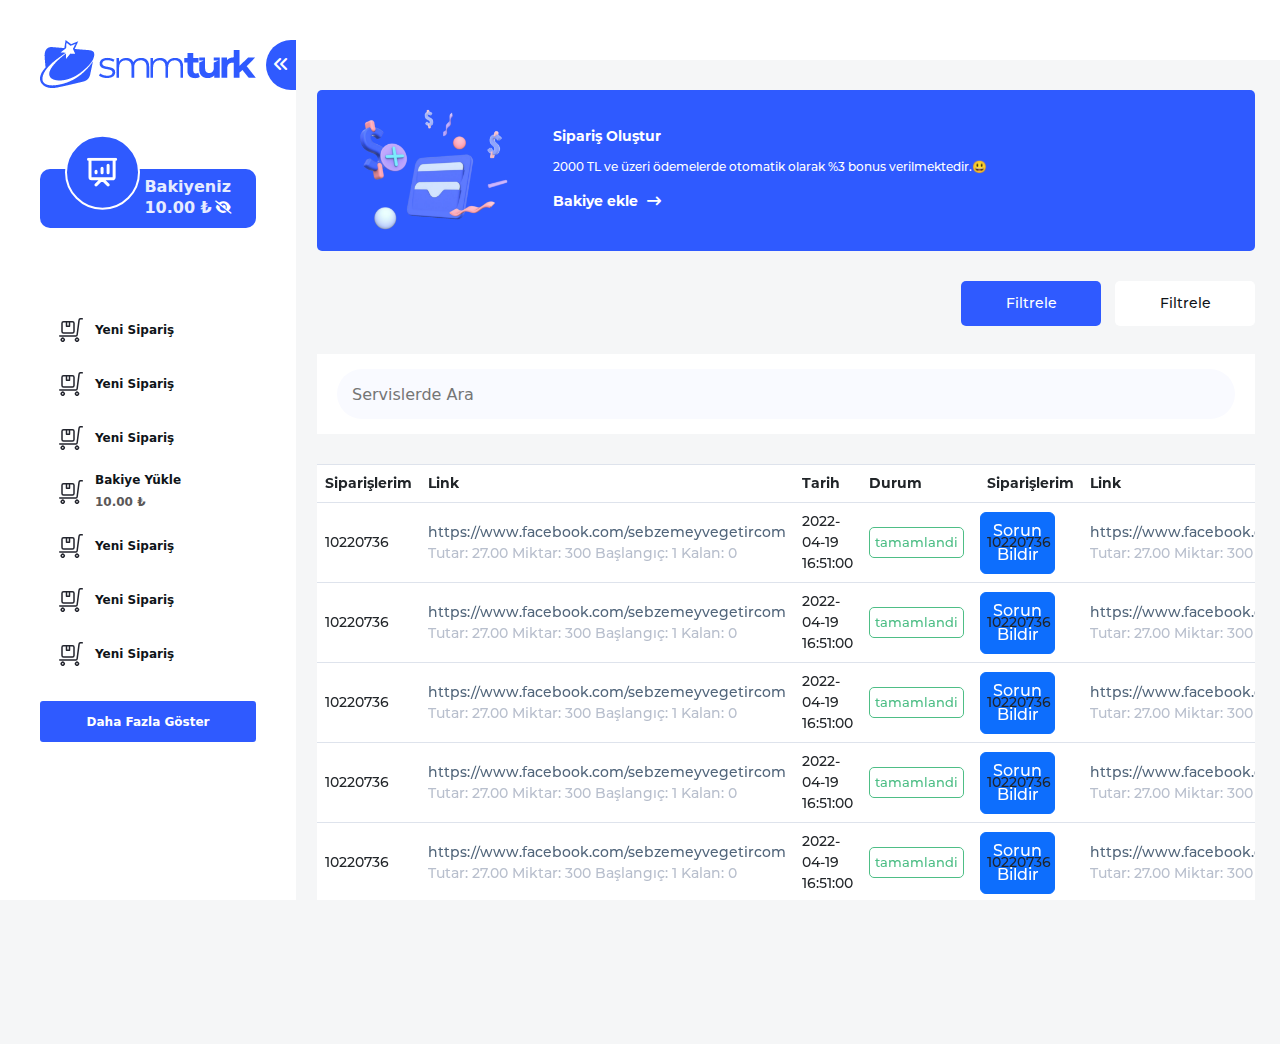
==== commit 2bb49f02: "fin" ====
--- a/dashboard_siparisler.html
+++ b/dashboard_siparisler.html
@@ -14,6 +14,8 @@
     <link href="https://fonts.googleapis.com/css2?family=Montserrat:wght@100;400;500;600;700&display=swap" rel="stylesheet">
 
     <link rel="stylesheet" href="https://cdnjs.cloudflare.com/ajax/libs/font-awesome/6.1.1/css/all.min.css">
+    <link rel="stylesheet" href="https://cdnjs.cloudflare.com/ajax/libs/OwlCarousel2/2.3.4/assets/owl.carousel.min.css" integrity="sha512-tS3S5qG0BlhnQROyJXvNjeEM4UpMXHrQfTGmbQ1gKmelCxlSEBUaxhRBj/EFTzpbP4RVSrpEikbmdJobCvhE3g==" crossorigin="anonymous" referrerpolicy="no-referrer" />
+    <link rel="stylesheet" href="https://cdnjs.cloudflare.com/ajax/libs/OwlCarousel2/2.3.4/assets/owl.theme.default.min.css" integrity="sha512-sMXtMNL1zRzolHYKEujM2AqCLUR9F2C4/05cdbxjjLSRvMQIciEPCQZo++nk7go3BtSuK9kfa/s+a4f4i5pLkw==" crossorigin="anonymous" referrerpolicy="no-referrer" />
 </head>
 <body>
     <main>
@@ -376,7 +378,7 @@
                 </div>
             </div>
             
-            <div class="contents oneContent">
+            <div class="contents oneContent" style="width: calc(100% - 300px);">
                 <div class="dashboardTop">
                     <div class="image">
                         <img src="assets/img/11.png" alt="">
@@ -396,11 +398,11 @@
                         <input type="text" placeholder="Servislerde Ara">
                     </div>
                 </div>
-
+                
                 <div class="tableContents">
-                    
-
-                        <table>
+                  <div class="owl-carousel owl-theme">
+                    <div class="item" data-hash="1">
+                      <table>
                         <tr>
                             <th>Siparişlerim</th>
                             <th>Link</th>
@@ -721,6 +723,1309 @@
                         </tr>
                         
                         </table>
+                    </div>
+                    <div class="item" data-hash="2">
+                      <table>
+                        <tr>
+                            <th>Siparişlerim</th>
+                            <th>Link</th>
+                            <th>Tarih</th>
+                            <th>Durum</th>
+                        </tr>
+                        <tr>
+                            <td>10220736</td>
+                            <td>
+                                <a href="#">https://www.facebook.com/sebzemeyvegetircom</a>
+                                <span>Tutar: 27.00 Miktar: 300 Başlangıç: 1 Kalan: 0</span>
+                            </td>
+                            <td>2022-04-19 16:51:00</td>
+                            <td>
+                                <div class="durum">
+                                    <p>tamamlandi</p>
+                                </div>
+                            </td>
+                            <td>
+                                <div class="problemDiv">
+                                    <button class="btn btn-primary problemBTN">Sorun Bildir</button>
+                                    <div class="drowdownContent">
+                                        <ul>
+                                            <li>
+                                                <button>
+                                                    Yeniden gönder
+                                                </button>
+                                            </li>
+                                            <li>
+                                                <button>
+                                                    Yeniden gönder
+                                                </button>
+                                            </li>
+                                            <li>
+                                                <button>
+                                                    Yeniden gönder
+                                                </button>
+                                            </li>
+                                            <li>
+                                                <button>
+                                                    Yeniden gönder
+                                                </button>
+                                            </li>
+                                            <li>
+                                                <button>
+                                                    Yeniden gönder
+                                                </button>
+                                            </li>
+                                            <li>
+                                                <button>
+                                                    Yeniden gönder
+                                                </button>
+                                            </li>
+                                        </ul>
+                                    </div>
+                                </div>
+                            </td>
+                        </tr>
+                        <tr>
+                            <td>10220736</td>
+                            <td>
+                                <a href="#">https://www.facebook.com/sebzemeyvegetircom</a>
+                                <span>Tutar: 27.00 Miktar: 300 Başlangıç: 1 Kalan: 0</span>
+                            </td>
+                            <td>2022-04-19 16:51:00</td>
+                            <td>
+                                <div class="durum">
+                                    <p>tamamlandi</p>
+                                </div>
+                            </td>
+                            <td>
+                                <div class="problemDiv">
+                                    <button class="btn btn-primary problemBTN">Sorun Bildir</button>
+                                    <div class="drowdownContent">
+                                        <ul>
+                                            <li>
+                                                <button>
+                                                    Yeniden gönder
+                                                </button>
+                                            </li>
+                                            <li>
+                                                <button>
+                                                    Yeniden gönder
+                                                </button>
+                                            </li>
+                                            <li>
+                                                <button>
+                                                    Yeniden gönder
+                                                </button>
+                                            </li>
+                                            <li>
+                                                <button>
+                                                    Yeniden gönder
+                                                </button>
+                                            </li>
+                                            <li>
+                                                <button>
+                                                    Yeniden gönder
+                                                </button>
+                                            </li>
+                                            <li>
+                                                <button>
+                                                    Yeniden gönder
+                                                </button>
+                                            </li>
+                                        </ul>
+                                    </div>
+                                </div>
+                            </td>
+                        </tr>
+                        <tr>
+                            <td>10220736</td>
+                            <td>
+                                <a href="#">https://www.facebook.com/sebzemeyvegetircom</a>
+                                <span>Tutar: 27.00 Miktar: 300 Başlangıç: 1 Kalan: 0</span>
+                            </td>
+                            <td>2022-04-19 16:51:00</td>
+                            <td>
+                                <div class="durum">
+                                    <p>tamamlandi</p>
+                                </div>
+                            </td>
+                            <td>
+                                <div class="problemDiv">
+                                    <button class="btn btn-primary">Sorun Bildir</button>
+                                    <div class="drowdownContent">
+                                        <ul>
+                                            <li>
+                                                <button>
+                                                    Yeniden gönder
+                                                </button>
+                                            </li>
+                                            <li>
+                                                <button>
+                                                    Yeniden gönder
+                                                </button>
+                                            </li>
+                                            <li>
+                                                <button>
+                                                    Yeniden gönder
+                                                </button>
+                                            </li>
+                                            <li>
+                                                <button>
+                                                    Yeniden gönder
+                                                </button>
+                                            </li>
+                                            <li>
+                                                <button>
+                                                    Yeniden gönder
+                                                </button>
+                                            </li>
+                                            <li>
+                                                <button>
+                                                    Yeniden gönder
+                                                </button>
+                                            </li>
+                                        </ul>
+                                    </div>
+                                </div>
+                            </td>
+                        </tr>
+                        <tr>
+                            <td>10220736</td>
+                            <td>
+                                <a href="#">https://www.facebook.com/sebzemeyvegetircom</a>
+                                <span>Tutar: 27.00 Miktar: 300 Başlangıç: 1 Kalan: 0</span>
+                            </td>
+                            <td>2022-04-19 16:51:00</td>
+                            <td>
+                                <div class="durum">
+                                    <p>tamamlandi</p>
+                                </div>
+                            </td>
+                            <td>
+                                <div class="problemDiv">
+                                    <button class="btn btn-primary problemBTN">Sorun Bildir</button>
+                                    <div class="drowdownContent">
+                                        <ul>
+                                            <li>
+                                                <button>
+                                                    Yeniden gönder
+                                                </button>
+                                            </li>
+                                            <li>
+                                                <button>
+                                                    Yeniden gönder
+                                                </button>
+                                            </li>
+                                            <li>
+                                                <button>
+                                                    Yeniden gönder
+                                                </button>
+                                            </li>
+                                            <li>
+                                                <button>
+                                                    Yeniden gönder
+                                                </button>
+                                            </li>
+                                            <li>
+                                                <button>
+                                                    Yeniden gönder
+                                                </button>
+                                            </li>
+                                            <li>
+                                                <button>
+                                                    Yeniden gönder
+                                                </button>
+                                            </li>
+                                        </ul>
+                                    </div>
+                                </div>
+                            </td>
+                        </tr>
+                        <tr>
+                            <td>10220736</td>
+                            <td>
+                                <a href="#">https://www.facebook.com/sebzemeyvegetircom</a>
+                                <span>Tutar: 27.00 Miktar: 300 Başlangıç: 1 Kalan: 0</span>
+                            </td>
+                            <td>2022-04-19 16:51:00</td>
+                            <td>
+                                <div class="durum">
+                                    <p>tamamlandi</p>
+                                </div>
+                            </td>
+                            <td>
+                                <div class="problemDiv">
+                                    <button class="btn btn-primary problemBTN">Sorun Bildir</button>
+                                    <div class="drowdownContent">
+                                        <ul>
+                                            <li>
+                                                <button>
+                                                    Yeniden gönder
+                                                </button>
+                                            </li>
+                                            <li>
+                                                <button>
+                                                    Yeniden gönder
+                                                </button>
+                                            </li>
+                                            <li>
+                                                <button>
+                                                    Yeniden gönder
+                                                </button>
+                                            </li>
+                                            <li>
+                                                <button>
+                                                    Yeniden gönder
+                                                </button>
+                                            </li>
+                                            <li>
+                                                <button>
+                                                    Yeniden gönder
+                                                </button>
+                                            </li>
+                                            <li>
+                                                <button>
+                                                    Yeniden gönder
+                                                </button>
+                                            </li>
+                                        </ul>
+                                    </div>
+                                </div>
+                            </td>
+                        </tr>
+                        <tr>
+                            <td>10220736</td>
+                            <td>
+                                <a href="#">https://www.facebook.com/sebzemeyvegetircom</a>
+                                <span>Tutar: 27.00 Miktar: 300 Başlangıç: 1 Kalan: 0</span>
+                            </td>
+                            <td>2022-04-19 16:51:00</td>
+                            <td>
+                                <div class="durum">
+                                    <p>tamamlandi</p>
+                                </div>
+                            </td>
+                            <td>
+                                <div class="problemDiv">
+                                    <button class="btn btn-primary problemBTN">Sorun Bildir</button>
+                                    <div class="drowdownContent">
+                                        <ul>
+                                            <li>
+                                                <button>
+                                                    Yeniden gönder
+                                                </button>
+                                            </li>
+                                            <li>
+                                                <button>
+                                                    Yeniden gönder
+                                                </button>
+                                            </li>
+                                            <li>
+                                                <button>
+                                                    Yeniden gönder
+                                                </button>
+                                            </li>
+                                            <li>
+                                                <button>
+                                                    Yeniden gönder
+                                                </button>
+                                            </li>
+                                            <li>
+                                                <button>
+                                                    Yeniden gönder
+                                                </button>
+                                            </li>
+                                            <li>
+                                                <button>
+                                                    Yeniden gönder
+                                                </button>
+                                            </li>
+                                        </ul>
+                                    </div>
+                                </div>
+                            </td>
+                        </tr>
+                        
+                        </table>
+                    </div>
+                    <div class="item" data-hash="3">
+                      <table>
+                        <tr>
+                            <th>Siparişlerim</th>
+                            <th>Link</th>
+                            <th>Tarih</th>
+                            <th>Durum</th>
+                        </tr>
+                        <tr>
+                            <td>10220736</td>
+                            <td>
+                                <a href="#">https://www.facebook.com/sebzemeyvegetircom</a>
+                                <span>Tutar: 27.00 Miktar: 300 Başlangıç: 1 Kalan: 0</span>
+                            </td>
+                            <td>2022-04-19 16:51:00</td>
+                            <td>
+                                <div class="durum">
+                                    <p>tamamlandi</p>
+                                </div>
+                            </td>
+                            <td>
+                                <div class="problemDiv">
+                                    <button class="btn btn-primary problemBTN">Sorun Bildir</button>
+                                    <div class="drowdownContent">
+                                        <ul>
+                                            <li>
+                                                <button>
+                                                    Yeniden gönder
+                                                </button>
+                                            </li>
+                                            <li>
+                                                <button>
+                                                    Yeniden gönder
+                                                </button>
+                                            </li>
+                                            <li>
+                                                <button>
+                                                    Yeniden gönder
+                                                </button>
+                                            </li>
+                                            <li>
+                                                <button>
+                                                    Yeniden gönder
+                                                </button>
+                                            </li>
+                                            <li>
+                                                <button>
+                                                    Yeniden gönder
+                                                </button>
+                                            </li>
+                                            <li>
+                                                <button>
+                                                    Yeniden gönder
+                                                </button>
+                                            </li>
+                                        </ul>
+                                    </div>
+                                </div>
+                            </td>
+                        </tr>
+                        <tr>
+                            <td>10220736</td>
+                            <td>
+                                <a href="#">https://www.facebook.com/sebzemeyvegetircom</a>
+                                <span>Tutar: 27.00 Miktar: 300 Başlangıç: 1 Kalan: 0</span>
+                            </td>
+                            <td>2022-04-19 16:51:00</td>
+                            <td>
+                                <div class="durum">
+                                    <p>tamamlandi</p>
+                                </div>
+                            </td>
+                            <td>
+                                <div class="problemDiv">
+                                    <button class="btn btn-primary problemBTN">Sorun Bildir</button>
+                                    <div class="drowdownContent">
+                                        <ul>
+                                            <li>
+                                                <button>
+                                                    Yeniden gönder
+                                                </button>
+                                            </li>
+                                            <li>
+                                                <button>
+                                                    Yeniden gönder
+                                                </button>
+                                            </li>
+                                            <li>
+                                                <button>
+                                                    Yeniden gönder
+                                                </button>
+                                            </li>
+                                            <li>
+                                                <button>
+                                                    Yeniden gönder
+                                                </button>
+                                            </li>
+                                            <li>
+                                                <button>
+                                                    Yeniden gönder
+                                                </button>
+                                            </li>
+                                            <li>
+                                                <button>
+                                                    Yeniden gönder
+                                                </button>
+                                            </li>
+                                        </ul>
+                                    </div>
+                                </div>
+                            </td>
+                        </tr>
+                        <tr>
+                            <td>10220736</td>
+                            <td>
+                                <a href="#">https://www.facebook.com/sebzemeyvegetircom</a>
+                                <span>Tutar: 27.00 Miktar: 300 Başlangıç: 1 Kalan: 0</span>
+                            </td>
+                            <td>2022-04-19 16:51:00</td>
+                            <td>
+                                <div class="durum">
+                                    <p>tamamlandi</p>
+                                </div>
+                            </td>
+                            <td>
+                                <div class="problemDiv">
+                                    <button class="btn btn-primary">Sorun Bildir</button>
+                                    <div class="drowdownContent">
+                                        <ul>
+                                            <li>
+                                                <button>
+                                                    Yeniden gönder
+                                                </button>
+                                            </li>
+                                            <li>
+                                                <button>
+                                                    Yeniden gönder
+                                                </button>
+                                            </li>
+                                            <li>
+                                                <button>
+                                                    Yeniden gönder
+                                                </button>
+                                            </li>
+                                            <li>
+                                                <button>
+                                                    Yeniden gönder
+                                                </button>
+                                            </li>
+                                            <li>
+                                                <button>
+                                                    Yeniden gönder
+                                                </button>
+                                            </li>
+                                            <li>
+                                                <button>
+                                                    Yeniden gönder
+                                                </button>
+                                            </li>
+                                        </ul>
+                                    </div>
+                                </div>
+                            </td>
+                        </tr>
+                        <tr>
+                            <td>10220736</td>
+                            <td>
+                                <a href="#">https://www.facebook.com/sebzemeyvegetircom</a>
+                                <span>Tutar: 27.00 Miktar: 300 Başlangıç: 1 Kalan: 0</span>
+                            </td>
+                            <td>2022-04-19 16:51:00</td>
+                            <td>
+                                <div class="durum">
+                                    <p>tamamlandi</p>
+                                </div>
+                            </td>
+                            <td>
+                                <div class="problemDiv">
+                                    <button class="btn btn-primary problemBTN">Sorun Bildir</button>
+                                    <div class="drowdownContent">
+                                        <ul>
+                                            <li>
+                                                <button>
+                                                    Yeniden gönder
+                                                </button>
+                                            </li>
+                                            <li>
+                                                <button>
+                                                    Yeniden gönder
+                                                </button>
+                                            </li>
+                                            <li>
+                                                <button>
+                                                    Yeniden gönder
+                                                </button>
+                                            </li>
+                                            <li>
+                                                <button>
+                                                    Yeniden gönder
+                                                </button>
+                                            </li>
+                                            <li>
+                                                <button>
+                                                    Yeniden gönder
+                                                </button>
+                                            </li>
+                                            <li>
+                                                <button>
+                                                    Yeniden gönder
+                                                </button>
+                                            </li>
+                                        </ul>
+                                    </div>
+                                </div>
+                            </td>
+                        </tr>
+                        <tr>
+                            <td>10220736</td>
+                            <td>
+                                <a href="#">https://www.facebook.com/sebzemeyvegetircom</a>
+                                <span>Tutar: 27.00 Miktar: 300 Başlangıç: 1 Kalan: 0</span>
+                            </td>
+                            <td>2022-04-19 16:51:00</td>
+                            <td>
+                                <div class="durum">
+                                    <p>tamamlandi</p>
+                                </div>
+                            </td>
+                            <td>
+                                <div class="problemDiv">
+                                    <button class="btn btn-primary problemBTN">Sorun Bildir</button>
+                                    <div class="drowdownContent">
+                                        <ul>
+                                            <li>
+                                                <button>
+                                                    Yeniden gönder
+                                                </button>
+                                            </li>
+                                            <li>
+                                                <button>
+                                                    Yeniden gönder
+                                                </button>
+                                            </li>
+                                            <li>
+                                                <button>
+                                                    Yeniden gönder
+                                                </button>
+                                            </li>
+                                            <li>
+                                                <button>
+                                                    Yeniden gönder
+                                                </button>
+                                            </li>
+                                            <li>
+                                                <button>
+                                                    Yeniden gönder
+                                                </button>
+                                            </li>
+                                            <li>
+                                                <button>
+                                                    Yeniden gönder
+                                                </button>
+                                            </li>
+                                        </ul>
+                                    </div>
+                                </div>
+                            </td>
+                        </tr>
+                        <tr>
+                            <td>10220736</td>
+                            <td>
+                                <a href="#">https://www.facebook.com/sebzemeyvegetircom</a>
+                                <span>Tutar: 27.00 Miktar: 300 Başlangıç: 1 Kalan: 0</span>
+                            </td>
+                            <td>2022-04-19 16:51:00</td>
+                            <td>
+                                <div class="durum">
+                                    <p>tamamlandi</p>
+                                </div>
+                            </td>
+                            <td>
+                                <div class="problemDiv">
+                                    <button class="btn btn-primary problemBTN">Sorun Bildir</button>
+                                    <div class="drowdownContent">
+                                        <ul>
+                                            <li>
+                                                <button>
+                                                    Yeniden gönder
+                                                </button>
+                                            </li>
+                                            <li>
+                                                <button>
+                                                    Yeniden gönder
+                                                </button>
+                                            </li>
+                                            <li>
+                                                <button>
+                                                    Yeniden gönder
+                                                </button>
+                                            </li>
+                                            <li>
+                                                <button>
+                                                    Yeniden gönder
+                                                </button>
+                                            </li>
+                                            <li>
+                                                <button>
+                                                    Yeniden gönder
+                                                </button>
+                                            </li>
+                                            <li>
+                                                <button>
+                                                    Yeniden gönder
+                                                </button>
+                                            </li>
+                                        </ul>
+                                    </div>
+                                </div>
+                            </td>
+                        </tr>
+                        
+                        </table>
+                    </div>
+                    <div class="item" data-hash="4">
+                      <table>
+                        <tr>
+                            <th>Siparişlerim</th>
+                            <th>Link</th>
+                            <th>Tarih</th>
+                            <th>Durum</th>
+                        </tr>
+                        <tr>
+                            <td>10220736</td>
+                            <td>
+                                <a href="#">https://www.facebook.com/sebzemeyvegetircom</a>
+                                <span>Tutar: 27.00 Miktar: 300 Başlangıç: 1 Kalan: 0</span>
+                            </td>
+                            <td>2022-04-19 16:51:00</td>
+                            <td>
+                                <div class="durum">
+                                    <p>tamamlandi</p>
+                                </div>
+                            </td>
+                            <td>
+                                <div class="problemDiv">
+                                    <button class="btn btn-primary problemBTN">Sorun Bildir</button>
+                                    <div class="drowdownContent">
+                                        <ul>
+                                            <li>
+                                                <button>
+                                                    Yeniden gönder
+                                                </button>
+                                            </li>
+                                            <li>
+                                                <button>
+                                                    Yeniden gönder
+                                                </button>
+                                            </li>
+                                            <li>
+                                                <button>
+                                                    Yeniden gönder
+                                                </button>
+                                            </li>
+                                            <li>
+                                                <button>
+                                                    Yeniden gönder
+                                                </button>
+                                            </li>
+                                            <li>
+                                                <button>
+                                                    Yeniden gönder
+                                                </button>
+                                            </li>
+                                            <li>
+                                                <button>
+                                                    Yeniden gönder
+                                                </button>
+                                            </li>
+                                        </ul>
+                                    </div>
+                                </div>
+                            </td>
+                        </tr>
+                        <tr>
+                            <td>10220736</td>
+                            <td>
+                                <a href="#">https://www.facebook.com/sebzemeyvegetircom</a>
+                                <span>Tutar: 27.00 Miktar: 300 Başlangıç: 1 Kalan: 0</span>
+                            </td>
+                            <td>2022-04-19 16:51:00</td>
+                            <td>
+                                <div class="durum">
+                                    <p>tamamlandi</p>
+                                </div>
+                            </td>
+                            <td>
+                                <div class="problemDiv">
+                                    <button class="btn btn-primary problemBTN">Sorun Bildir</button>
+                                    <div class="drowdownContent">
+                                        <ul>
+                                            <li>
+                                                <button>
+                                                    Yeniden gönder
+                                                </button>
+                                            </li>
+                                            <li>
+                                                <button>
+                                                    Yeniden gönder
+                                                </button>
+                                            </li>
+                                            <li>
+                                                <button>
+                                                    Yeniden gönder
+                                                </button>
+                                            </li>
+                                            <li>
+                                                <button>
+                                                    Yeniden gönder
+                                                </button>
+                                            </li>
+                                            <li>
+                                                <button>
+                                                    Yeniden gönder
+                                                </button>
+                                            </li>
+                                            <li>
+                                                <button>
+                                                    Yeniden gönder
+                                                </button>
+                                            </li>
+                                        </ul>
+                                    </div>
+                                </div>
+                            </td>
+                        </tr>
+                        <tr>
+                            <td>10220736</td>
+                            <td>
+                                <a href="#">https://www.facebook.com/sebzemeyvegetircom</a>
+                                <span>Tutar: 27.00 Miktar: 300 Başlangıç: 1 Kalan: 0</span>
+                            </td>
+                            <td>2022-04-19 16:51:00</td>
+                            <td>
+                                <div class="durum">
+                                    <p>tamamlandi</p>
+                                </div>
+                            </td>
+                            <td>
+                                <div class="problemDiv">
+                                    <button class="btn btn-primary">Sorun Bildir</button>
+                                    <div class="drowdownContent">
+                                        <ul>
+                                            <li>
+                                                <button>
+                                                    Yeniden gönder
+                                                </button>
+                                            </li>
+                                            <li>
+                                                <button>
+                                                    Yeniden gönder
+                                                </button>
+                                            </li>
+                                            <li>
+                                                <button>
+                                                    Yeniden gönder
+                                                </button>
+                                            </li>
+                                            <li>
+                                                <button>
+                                                    Yeniden gönder
+                                                </button>
+                                            </li>
+                                            <li>
+                                                <button>
+                                                    Yeniden gönder
+                                                </button>
+                                            </li>
+                                            <li>
+                                                <button>
+                                                    Yeniden gönder
+                                                </button>
+                                            </li>
+                                        </ul>
+                                    </div>
+                                </div>
+                            </td>
+                        </tr>
+                        <tr>
+                            <td>10220736</td>
+                            <td>
+                                <a href="#">https://www.facebook.com/sebzemeyvegetircom</a>
+                                <span>Tutar: 27.00 Miktar: 300 Başlangıç: 1 Kalan: 0</span>
+                            </td>
+                            <td>2022-04-19 16:51:00</td>
+                            <td>
+                                <div class="durum">
+                                    <p>tamamlandi</p>
+                                </div>
+                            </td>
+                            <td>
+                                <div class="problemDiv">
+                                    <button class="btn btn-primary problemBTN">Sorun Bildir</button>
+                                    <div class="drowdownContent">
+                                        <ul>
+                                            <li>
+                                                <button>
+                                                    Yeniden gönder
+                                                </button>
+                                            </li>
+                                            <li>
+                                                <button>
+                                                    Yeniden gönder
+                                                </button>
+                                            </li>
+                                            <li>
+                                                <button>
+                                                    Yeniden gönder
+                                                </button>
+                                            </li>
+                                            <li>
+                                                <button>
+                                                    Yeniden gönder
+                                                </button>
+                                            </li>
+                                            <li>
+                                                <button>
+                                                    Yeniden gönder
+                                                </button>
+                                            </li>
+                                            <li>
+                                                <button>
+                                                    Yeniden gönder
+                                                </button>
+                                            </li>
+                                        </ul>
+                                    </div>
+                                </div>
+                            </td>
+                        </tr>
+                        <tr>
+                            <td>10220736</td>
+                            <td>
+                                <a href="#">https://www.facebook.com/sebzemeyvegetircom</a>
+                                <span>Tutar: 27.00 Miktar: 300 Başlangıç: 1 Kalan: 0</span>
+                            </td>
+                            <td>2022-04-19 16:51:00</td>
+                            <td>
+                                <div class="durum">
+                                    <p>tamamlandi</p>
+                                </div>
+                            </td>
+                            <td>
+                                <div class="problemDiv">
+                                    <button class="btn btn-primary problemBTN">Sorun Bildir</button>
+                                    <div class="drowdownContent">
+                                        <ul>
+                                            <li>
+                                                <button>
+                                                    Yeniden gönder
+                                                </button>
+                                            </li>
+                                            <li>
+                                                <button>
+                                                    Yeniden gönder
+                                                </button>
+                                            </li>
+                                            <li>
+                                                <button>
+                                                    Yeniden gönder
+                                                </button>
+                                            </li>
+                                            <li>
+                                                <button>
+                                                    Yeniden gönder
+                                                </button>
+                                            </li>
+                                            <li>
+                                                <button>
+                                                    Yeniden gönder
+                                                </button>
+                                            </li>
+                                            <li>
+                                                <button>
+                                                    Yeniden gönder
+                                                </button>
+                                            </li>
+                                        </ul>
+                                    </div>
+                                </div>
+                            </td>
+                        </tr>
+                        <tr>
+                            <td>10220736</td>
+                            <td>
+                                <a href="#">https://www.facebook.com/sebzemeyvegetircom</a>
+                                <span>Tutar: 27.00 Miktar: 300 Başlangıç: 1 Kalan: 0</span>
+                            </td>
+                            <td>2022-04-19 16:51:00</td>
+                            <td>
+                                <div class="durum">
+                                    <p>tamamlandi</p>
+                                </div>
+                            </td>
+                            <td>
+                                <div class="problemDiv">
+                                    <button class="btn btn-primary problemBTN">Sorun Bildir</button>
+                                    <div class="drowdownContent">
+                                        <ul>
+                                            <li>
+                                                <button>
+                                                    Yeniden gönder
+                                                </button>
+                                            </li>
+                                            <li>
+                                                <button>
+                                                    Yeniden gönder
+                                                </button>
+                                            </li>
+                                            <li>
+                                                <button>
+                                                    Yeniden gönder
+                                                </button>
+                                            </li>
+                                            <li>
+                                                <button>
+                                                    Yeniden gönder
+                                                </button>
+                                            </li>
+                                            <li>
+                                                <button>
+                                                    Yeniden gönder
+                                                </button>
+                                            </li>
+                                            <li>
+                                                <button>
+                                                    Yeniden gönder
+                                                </button>
+                                            </li>
+                                        </ul>
+                                    </div>
+                                </div>
+                            </td>
+                        </tr>
+                        
+                        </table>
+                    </div>
+                    <div class="item" data-hash="5">
+                      <table>
+                        <tr>
+                            <th>Siparişlerim</th>
+                            <th>Link</th>
+                            <th>Tarih</th>
+                            <th>Durum</th>
+                        </tr>
+                        <tr>
+                            <td>10220736</td>
+                            <td>
+                                <a href="#">https://www.facebook.com/sebzemeyvegetircom</a>
+                                <span>Tutar: 27.00 Miktar: 300 Başlangıç: 1 Kalan: 0</span>
+                            </td>
+                            <td>2022-04-19 16:51:00</td>
+                            <td>
+                                <div class="durum">
+                                    <p>tamamlandi</p>
+                                </div>
+                            </td>
+                            <td>
+                                <div class="problemDiv">
+                                    <button class="btn btn-primary problemBTN">Sorun Bildir</button>
+                                    <div class="drowdownContent">
+                                        <ul>
+                                            <li>
+                                                <button>
+                                                    Yeniden gönder
+                                                </button>
+                                            </li>
+                                            <li>
+                                                <button>
+                                                    Yeniden gönder
+                                                </button>
+                                            </li>
+                                            <li>
+                                                <button>
+                                                    Yeniden gönder
+                                                </button>
+                                            </li>
+                                            <li>
+                                                <button>
+                                                    Yeniden gönder
+                                                </button>
+                                            </li>
+                                            <li>
+                                                <button>
+                                                    Yeniden gönder
+                                                </button>
+                                            </li>
+                                            <li>
+                                                <button>
+                                                    Yeniden gönder
+                                                </button>
+                                            </li>
+                                        </ul>
+                                    </div>
+                                </div>
+                            </td>
+                        </tr>
+                        <tr>
+                            <td>10220736</td>
+                            <td>
+                                <a href="#">https://www.facebook.com/sebzemeyvegetircom</a>
+                                <span>Tutar: 27.00 Miktar: 300 Başlangıç: 1 Kalan: 0</span>
+                            </td>
+                            <td>2022-04-19 16:51:00</td>
+                            <td>
+                                <div class="durum">
+                                    <p>tamamlandi</p>
+                                </div>
+                            </td>
+                            <td>
+                                <div class="problemDiv">
+                                    <button class="btn btn-primary problemBTN">Sorun Bildir</button>
+                                    <div class="drowdownContent">
+                                        <ul>
+                                            <li>
+                                                <button>
+                                                    Yeniden gönder
+                                                </button>
+                                            </li>
+                                            <li>
+                                                <button>
+                                                    Yeniden gönder
+                                                </button>
+                                            </li>
+                                            <li>
+                                                <button>
+                                                    Yeniden gönder
+                                                </button>
+                                            </li>
+                                            <li>
+                                                <button>
+                                                    Yeniden gönder
+                                                </button>
+                                            </li>
+                                            <li>
+                                                <button>
+                                                    Yeniden gönder
+                                                </button>
+                                            </li>
+                                            <li>
+                                                <button>
+                                                    Yeniden gönder
+                                                </button>
+                                            </li>
+                                        </ul>
+                                    </div>
+                                </div>
+                            </td>
+                        </tr>
+                        <tr>
+                            <td>10220736</td>
+                            <td>
+                                <a href="#">https://www.facebook.com/sebzemeyvegetircom</a>
+                                <span>Tutar: 27.00 Miktar: 300 Başlangıç: 1 Kalan: 0</span>
+                            </td>
+                            <td>2022-04-19 16:51:00</td>
+                            <td>
+                                <div class="durum">
+                                    <p>tamamlandi</p>
+                                </div>
+                            </td>
+                            <td>
+                                <div class="problemDiv">
+                                    <button class="btn btn-primary">Sorun Bildir</button>
+                                    <div class="drowdownContent">
+                                        <ul>
+                                            <li>
+                                                <button>
+                                                    Yeniden gönder
+                                                </button>
+                                            </li>
+                                            <li>
+                                                <button>
+                                                    Yeniden gönder
+                                                </button>
+                                            </li>
+                                            <li>
+                                                <button>
+                                                    Yeniden gönder
+                                                </button>
+                                            </li>
+                                            <li>
+                                                <button>
+                                                    Yeniden gönder
+                                                </button>
+                                            </li>
+                                            <li>
+                                                <button>
+                                                    Yeniden gönder
+                                                </button>
+                                            </li>
+                                            <li>
+                                                <button>
+                                                    Yeniden gönder
+                                                </button>
+                                            </li>
+                                        </ul>
+                                    </div>
+                                </div>
+                            </td>
+                        </tr>
+                        <tr>
+                            <td>10220736</td>
+                            <td>
+                                <a href="#">https://www.facebook.com/sebzemeyvegetircom</a>
+                                <span>Tutar: 27.00 Miktar: 300 Başlangıç: 1 Kalan: 0</span>
+                            </td>
+                            <td>2022-04-19 16:51:00</td>
+                            <td>
+                                <div class="durum">
+                                    <p>tamamlandi</p>
+                                </div>
+                            </td>
+                            <td>
+                                <div class="problemDiv">
+                                    <button class="btn btn-primary problemBTN">Sorun Bildir</button>
+                                    <div class="drowdownContent">
+                                        <ul>
+                                            <li>
+                                                <button>
+                                                    Yeniden gönder
+                                                </button>
+                                            </li>
+                                            <li>
+                                                <button>
+                                                    Yeniden gönder
+                                                </button>
+                                            </li>
+                                            <li>
+                                                <button>
+                                                    Yeniden gönder
+                                                </button>
+                                            </li>
+                                            <li>
+                                                <button>
+                                                    Yeniden gönder
+                                                </button>
+                                            </li>
+                                            <li>
+                                                <button>
+                                                    Yeniden gönder
+                                                </button>
+                                            </li>
+                                            <li>
+                                                <button>
+                                                    Yeniden gönder
+                                                </button>
+                                            </li>
+                                        </ul>
+                                    </div>
+                                </div>
+                            </td>
+                        </tr>
+                        <tr>
+                            <td>10220736</td>
+                            <td>
+                                <a href="#">https://www.facebook.com/sebzemeyvegetircom</a>
+                                <span>Tutar: 27.00 Miktar: 300 Başlangıç: 1 Kalan: 0</span>
+                            </td>
+                            <td>2022-04-19 16:51:00</td>
+                            <td>
+                                <div class="durum">
+                                    <p>tamamlandi</p>
+                                </div>
+                            </td>
+                            <td>
+                                <div class="problemDiv">
+                                    <button class="btn btn-primary problemBTN">Sorun Bildir</button>
+                                    <div class="drowdownContent">
+                                        <ul>
+                                            <li>
+                                                <button>
+                                                    Yeniden gönder
+                                                </button>
+                                            </li>
+                                            <li>
+                                                <button>
+                                                    Yeniden gönder
+                                                </button>
+                                            </li>
+                                            <li>
+                                                <button>
+                                                    Yeniden gönder
+                                                </button>
+                                            </li>
+                                            <li>
+                                                <button>
+                                                    Yeniden gönder
+                                                </button>
+                                            </li>
+                                            <li>
+                                                <button>
+                                                    Yeniden gönder
+                                                </button>
+                                            </li>
+                                            <li>
+                                                <button>
+                                                    Yeniden gönder
+                                                </button>
+                                            </li>
+                                        </ul>
+                                    </div>
+                                </div>
+                            </td>
+                        </tr>
+                        <tr>
+                            <td>10220736</td>
+                            <td>
+                                <a href="#">https://www.facebook.com/sebzemeyvegetircom</a>
+                                <span>Tutar: 27.00 Miktar: 300 Başlangıç: 1 Kalan: 0</span>
+                            </td>
+                            <td>2022-04-19 16:51:00</td>
+                            <td>
+                                <div class="durum">
+                                    <p>tamamlandi</p>
+                                </div>
+                            </td>
+                            <td>
+                                <div class="problemDiv">
+                                    <button class="btn btn-primary problemBTN">Sorun Bildir</button>
+                                    <div class="drowdownContent">
+                                        <ul>
+                                            <li>
+                                                <button>
+                                                    Yeniden gönder
+                                                </button>
+                                            </li>
+                                            <li>
+                                                <button>
+                                                    Yeniden gönder
+                                                </button>
+                                            </li>
+                                            <li>
+                                                <button>
+                                                    Yeniden gönder
+                                                </button>
+                                            </li>
+                                            <li>
+                                                <button>
+                                                    Yeniden gönder
+                                                </button>
+                                            </li>
+                                            <li>
+                                                <button>
+                                                    Yeniden gönder
+                                                </button>
+                                            </li>
+                                            <li>
+                                                <button>
+                                                    Yeniden gönder
+                                                </button>
+                                            </li>
+                                        </ul>
+                                    </div>
+                                </div>
+                            </td>
+                        </tr>
+                        
+                        </table>
+                    </div>
+                </div>
+                <div class="navHashs">
+                    <a href="#1">1</a>
+                    <a href="#2">2</a>
+                    <a href="#3">3</a>
+                    <a href="#4">4</a>
+                    <a href="#5">5</a>
+
+                </div>
+                        
                 </div>
             </div>
             
@@ -728,12 +2033,21 @@
     </main>
 
 
+    <script src="https://cdnjs.cloudflare.com/ajax/libs/jquery/3.6.0/jquery.min.js" integrity="sha512-894YE6QWD5I59HgZOGReFYm4dnWc1Qt5NtvYSaNcOP+u1T9qYdvdihz0PPSiiqn/+/3e7Jo4EaG7TubfWGUrMQ==" crossorigin="anonymous" referrerpolicy="no-referrer"></script>
 
     <script src="assets/js/dashboard.js"></script>
     <script src="https://cdn.jsdelivr.net/npm/bootstrap@5.0.2/dist/js/bootstrap.min.js " integrity="sha384-cVKIPhGWiC2Al4u+LWgxfKTRIcfu0JTxR+EQDz/bgldoEyl4H0zUF0QKbrJ0EcQF " crossorigin="anonymous "></script>
-
-
+    <script src="https://cdnjs.cloudflare.com/ajax/libs/OwlCarousel2/2.3.4/owl.carousel.min.js" integrity="sha512-bPs7Ae6pVvhOSiIcyUClR7/q2OAsRiovw4vAkX+zJbw3ShAeeqezq50RIIcIURq7Oa20rW2n2q+fyXBNcU9lrw==" crossorigin="anonymous" referrerpolicy="no-referrer"></script>
     <script>
+            $('.owl-carousel').owlCarousel({
+        items:1,
+        loop:false,
+        center:true,
+        margin:20,
+        URLhashListener:true,
+        autoplayHoverPause:true,
+        startPosition: 'URLHash'
+    });
         const problemBTN = document.querySelectorAll('.problemBTN');
         const drowdownContent = document.querySelectorAll('.drowdownContent');
 
--- a/assets/css/dashboard.css
+++ b/assets/css/dashboard.css
@@ -1443,4 +1443,185 @@
 .ordersPage .contents .tableContents table td div.problemDiv > div.drowdownContent ul li button:hover{
     background: #F1F6FC;
     color: black;
+}
+
+.chatContent{
+    background: white;
+}
+
+.chatContent .messages .message{
+    display: flex;
+    align-items: center;
+    max-width: 70%;
+    margin: 8px 0;
+}
+.chatContent .messages .message.me{
+    margin-left: auto;
+    justify-content: flex-end;  
+}
+.chatContent .messages .message p{
+    height: 55px;
+    border-radius: 12px;
+    display: flex;
+    align-items: center;
+    justify-content: center;
+    font-family: Montserrat regular  ;
+    font-size: 13px;
+}
+.chatContent .messages .message.me p{
+    background: rgba(47, 90, 255, 0.2);
+    color: #2F5AFF;
+    padding: 20px 40px 20px 13px;
+}
+.chatContent .messages .message.other p{
+    background: #F8F9FA;
+    color: #52667B;
+    padding: 20px 40px 20px 13px;
+}
+.chatContent .messages .message span{
+    font-family: Montserrat regular  ;
+    font-size: 13px;
+    color: #0F1419;
+}
+.chatContent .messages .message.other span{
+    margin-left: 10px;
+}
+.chatContent .messages .message.me span{
+    margin-right: 10px;
+}
+
+
+.chatContent .messageSendContent {
+    display: flex;
+    align-items: flex-start;
+    justify-content: center;
+    width: 100%;
+    flex-direction: column;
+}
+.chatContent .messageSendContent textarea{
+    background: transparent;
+    outline: none;
+    border:1px solid #E6ECFF ;
+    border-radius: 5px;
+    height: 120px;
+    min-height: 120px;
+    max-height: 120px;
+    width: 100%;
+    padding: 10px;
+}
+.chatContent .messageSendContent button{
+    margin-top: 15px;
+}
+.infoContent ul{
+    display: flex;
+    align-items: center;
+    justify-content: flex-start;
+    flex-wrap: wrap;
+    padding: 25px 14px;
+}
+.infoContent ul li{
+    width: 33.33%;
+    display: flex;
+    align-items: flex-start;
+    justify-content: center;
+    flex-direction: column;
+}
+
+.infoContent ul li p{
+    font-size: 14px;
+    color: #292C36;
+    font-family: Montserrat bold;
+}
+.infoContent ul li span{
+    font-size: 14px;
+    color: #292C36;
+    font-family: Montserrat medium;
+}
+.note{
+    padding: 18px 14px;
+    border-top: 1px solid #E6ECFF;
+}
+
+.note h4{
+    font-size: 14px;
+    color: #292C36;
+    font-family: Montserrat bold;
+}
+.note p{
+    font-size: 14px;
+    color: #292C36;
+    font-family: Montserrat medium;
+}
+.helpRequestContent{
+    padding: 0 10px;
+}
+.helpRequestContent li{
+    height: 72px;
+    background: #F8F9FA;
+    display: flex;
+    align-items: center;
+    justify-content: space-between;
+    padding: 0 5px;
+}
+.helpRequestContent li:hover{
+    background: #2F5AFF;
+}
+.helpRequestContent li:hover .no  p,
+.helpRequestContent li:hover .aboutDelivery  p,
+.helpRequestContent li:hover .aboutDelivery span
+{
+    color: white !important;
+}
+
+.helpRequestContent li.typeYanitlandi .no p{
+    color: #4EBE86;
+}
+.helpRequestContent li.typeYanitlandi .situation p{
+    color: #4EBE86;
+    background: rgba(78, 190, 134, 0.1);
+}
+.helpRequestContent li.typeYanitlandi:hover .situation p{
+    color: white;
+    background: rgba(255, 255, 255, 0.1);
+}
+.helpRequestContent li.typeKapandi .situation p{
+    color: #E7405C;
+    background: rgba(231, 64, 92, 0.1);
+}
+.helpRequestContent li.typeKapandi:hover .situation p{
+    color: white;
+    background: rgba(255, 255, 255, 0.1);
+
+}
+.helpRequestContent li.typeBeklemede .situation p{
+    color: #2F5AFF;
+    background: rgba(47, 90, 255, 0.1);
+}
+.helpRequestContent li.typeBeklemede:hover .situation p{
+    color: white;
+    background: rgba(255, 255, 255, 0.1);
+
+}
+.helpRequestContent li .no p{
+    font-size: 14px;
+    font-family: Montserrat bold;
+    color: #52667B;
+}
+
+.helpRequestContent li .aboutDelivery p{
+    font-size: 14px;
+    font-family: Montserrat bold;
+    color: #52667B;  
+}
+.helpRequestContent li .aboutDelivery span{
+    font-size: 12px;
+    font-family: Montserrat regular;
+    color: #52667B;  
+}
+
+.helpRequestContent li .situation p{
+    padding: 10px 10px;
+    font-size: 12px;
+    font-family: Montserrat regular;
+    border-radius: 30px;
 }